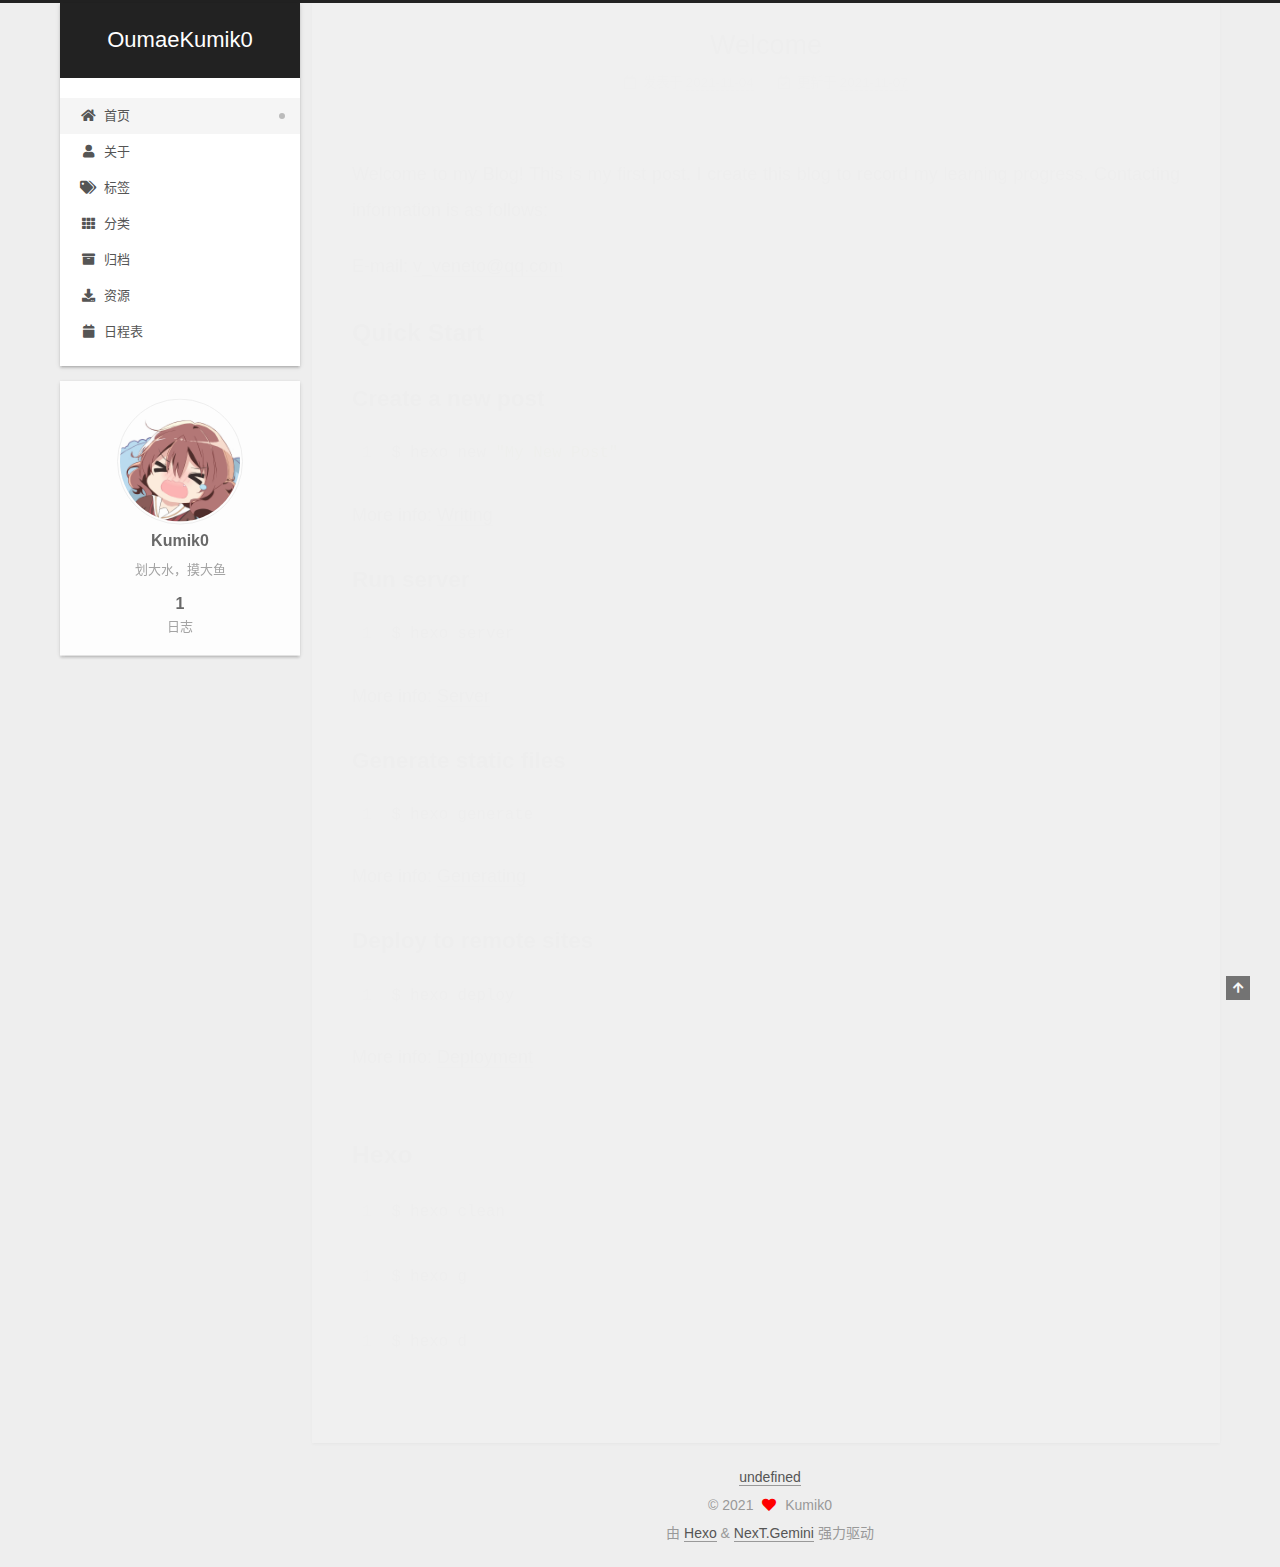
==== index.html @ 1b3a220c "Site updated: 2021-11-23 16:14:55" ====
<!DOCTYPE html>
<html lang="zh-CN">
<head>
  <meta charset="UTF-8">
<meta name="viewport" content="width=device-width, initial-scale=1, maximum-scale=2">
<meta name="theme-color" content="#222">
<meta name="generator" content="Hexo 5.4.0">
  <link rel="apple-touch-icon" sizes="180x180" href="/images/apple-touch-icon-next.png">
  <link rel="icon" type="image/png" sizes="32x32" href="/images/favicon-32x32-next.png">
  <link rel="icon" type="image/png" sizes="16x16" href="/images/favicon-16x16-next.png">
  <link rel="mask-icon" href="/images/logo.svg" color="#222">

<link rel="stylesheet" href="/css/main.css">


<link rel="stylesheet" href="/lib/font-awesome/css/all.min.css">

<script id="hexo-configurations">
    var NexT = window.NexT || {};
    var CONFIG = {"hostname":"example.com","root":"/","scheme":"Gemini","version":"7.8.0","exturl":false,"sidebar":{"position":"left","display":"post","padding":18,"offset":12,"onmobile":false},"copycode":{"enable":false,"show_result":false,"style":null},"back2top":{"enable":true,"sidebar":false,"scrollpercent":false},"bookmark":{"enable":false,"color":"#222","save":"auto"},"fancybox":false,"mediumzoom":false,"lazyload":false,"pangu":false,"comments":{"style":"tabs","active":null,"storage":true,"lazyload":false,"nav":null},"algolia":{"hits":{"per_page":10},"labels":{"input_placeholder":"Search for Posts","hits_empty":"We didn't find any results for the search: ${query}","hits_stats":"${hits} results found in ${time} ms"}},"localsearch":{"enable":false,"trigger":"auto","top_n_per_article":1,"unescape":false,"preload":false},"motion":{"enable":true,"async":false,"transition":{"post_block":"fadeIn","post_header":"slideDownIn","post_body":"slideDownIn","coll_header":"slideLeftIn","sidebar":"slideUpIn"}}};
  </script>

  <meta name="description" content="划大水，摸大鱼">
<meta property="og:type" content="website">
<meta property="og:title" content="OumaeKumik0">
<meta property="og:url" content="http://example.com/index.html">
<meta property="og:site_name" content="OumaeKumik0">
<meta property="og:description" content="划大水，摸大鱼">
<meta property="og:locale" content="zh_CN">
<meta property="article:author" content="Kumik0">
<meta name="twitter:card" content="summary">

<link rel="canonical" href="http://example.com/">


<script id="page-configurations">
  // https://hexo.io/docs/variables.html
  CONFIG.page = {
    sidebar: "",
    isHome : true,
    isPost : false,
    lang   : 'zh-CN'
  };
</script>

  <title>OumaeKumik0</title>
  






  <noscript>
  <style>
  .use-motion .brand,
  .use-motion .menu-item,
  .sidebar-inner,
  .use-motion .post-block,
  .use-motion .pagination,
  .use-motion .comments,
  .use-motion .post-header,
  .use-motion .post-body,
  .use-motion .collection-header { opacity: initial; }

  .use-motion .site-title,
  .use-motion .site-subtitle {
    opacity: initial;
    top: initial;
  }

  .use-motion .logo-line-before i { left: initial; }
  .use-motion .logo-line-after i { right: initial; }
  </style>
</noscript>

</head>

<body itemscope itemtype="http://schema.org/WebPage">
  <div class="container use-motion">
    <div class="headband"></div>

    <header class="header" itemscope itemtype="http://schema.org/WPHeader">
      <div class="header-inner"><div class="site-brand-container">
  <div class="site-nav-toggle">
    <div class="toggle" aria-label="切换导航栏">
      <span class="toggle-line toggle-line-first"></span>
      <span class="toggle-line toggle-line-middle"></span>
      <span class="toggle-line toggle-line-last"></span>
    </div>
  </div>

  <div class="site-meta">

    <a href="/" class="brand" rel="start">
      <span class="logo-line-before"><i></i></span>
      <h1 class="site-title">OumaeKumik0</h1>
      <span class="logo-line-after"><i></i></span>
    </a>
  </div>

  <div class="site-nav-right">
    <div class="toggle popup-trigger">
    </div>
  </div>
</div>




<nav class="site-nav">
  <ul id="menu" class="main-menu menu">
        <li class="menu-item menu-item-home">

    <a href="/" rel="section"><i class="fa fa-home fa-fw"></i>首页</a>

  </li>
        <li class="menu-item menu-item-about">

    <a href="/about/" rel="section"><i class="fa fa-user fa-fw"></i>关于</a>

  </li>
        <li class="menu-item menu-item-tags">

    <a href="/tags/" rel="section"><i class="fa fa-tags fa-fw"></i>标签</a>

  </li>
        <li class="menu-item menu-item-categories">

    <a href="/categories/" rel="section"><i class="fa fa-th fa-fw"></i>分类</a>

  </li>
        <li class="menu-item menu-item-archives">

    <a href="/archives/" rel="section"><i class="fa fa-archive fa-fw"></i>归档</a>

  </li>
        <li class="menu-item menu-item-resources">

    <a href="/resources/" rel="section"><i class="fa fa-download fa-fw"></i>资源</a>

  </li>
        <li class="menu-item menu-item-schedule">

    <a href="/schedule/" rel="section"><i class="fa fa-calendar fa-fw"></i>日程表</a>

  </li>
  </ul>
</nav>




</div>
    </header>

    
  <div class="back-to-top">
    <i class="fa fa-arrow-up"></i>
    <span>0%</span>
  </div>


    <main class="main">
      <div class="main-inner">
        <div class="content-wrap">
          

          <div class="content index posts-expand">
            
      
  
  
  <article itemscope itemtype="http://schema.org/Article" class="post-block" lang="zh-CN">
    <link itemprop="mainEntityOfPage" href="http://example.com/2021/11/04/hello-world/">

    <span hidden itemprop="author" itemscope itemtype="http://schema.org/Person">
      <meta itemprop="image" content="/images/blog_headicon.jpg">
      <meta itemprop="name" content="Kumik0">
      <meta itemprop="description" content="划大水，摸大鱼">
    </span>

    <span hidden itemprop="publisher" itemscope itemtype="http://schema.org/Organization">
      <meta itemprop="name" content="OumaeKumik0">
    </span>
      <header class="post-header">
        <h2 class="post-title" itemprop="name headline">
          
            <a href="/2021/11/04/hello-world/" class="post-title-link" itemprop="url">Welcome</a>
        </h2>

        <div class="post-meta">
            <span class="post-meta-item">
              <span class="post-meta-item-icon">
                <i class="far fa-calendar"></i>
              </span>
              <span class="post-meta-item-text">发表于</span>

              <time title="创建时间：2021-11-04 16:25:56" itemprop="dateCreated datePublished" datetime="2021-11-04T16:25:56+08:00">2021-11-04</time>
            </span>
              <span class="post-meta-item">
                <span class="post-meta-item-icon">
                  <i class="far fa-calendar-check"></i>
                </span>
                <span class="post-meta-item-text">更新于</span>
                <time title="修改时间：2021-11-07 11:32:53" itemprop="dateModified" datetime="2021-11-07T11:32:53+08:00">2021-11-07</time>
              </span>

          

        </div>
      </header>

    
    
    
    <div class="post-body" itemprop="articleBody">

      
          <p>Welcome to my Blog! This is my first post. I create this blog to record my learning progress. Contacting information is as follows:</p>
<p>E-mail: <a href="mailto:&#x76;&#95;&#x76;&#101;&#110;&#x65;&#x74;&#111;&#64;&#x71;&#113;&#x2e;&#x63;&#111;&#x6d;">&#x76;&#95;&#x76;&#101;&#110;&#x65;&#x74;&#111;&#64;&#x71;&#113;&#x2e;&#x63;&#111;&#x6d;</a></p>
<h2 id="Quick-Start"><a href="#Quick-Start" class="headerlink" title="Quick Start"></a>Quick Start</h2><h3 id="Create-a-new-post"><a href="#Create-a-new-post" class="headerlink" title="Create a new post"></a>Create a new post</h3><figure class="highlight bash"><table><tr><td class="gutter"><pre><span class="line">1</span><br></pre></td><td class="code"><pre><span class="line">$ hexo new <span class="string">&quot;My New Post&quot;</span></span><br></pre></td></tr></table></figure>

<p>More info: <a target="_blank" rel="noopener" href="https://hexo.io/docs/writing.html">Writing</a></p>
<h3 id="Run-server"><a href="#Run-server" class="headerlink" title="Run server"></a>Run server</h3><figure class="highlight bash"><table><tr><td class="gutter"><pre><span class="line">1</span><br></pre></td><td class="code"><pre><span class="line">$ hexo server</span><br></pre></td></tr></table></figure>

<p>More info: <a target="_blank" rel="noopener" href="https://hexo.io/docs/server.html">Server</a></p>
<h3 id="Generate-static-files"><a href="#Generate-static-files" class="headerlink" title="Generate static files"></a>Generate static files</h3><figure class="highlight bash"><table><tr><td class="gutter"><pre><span class="line">1</span><br></pre></td><td class="code"><pre><span class="line">$ hexo generate</span><br></pre></td></tr></table></figure>

<p>More info: <a target="_blank" rel="noopener" href="https://hexo.io/docs/generating.html">Generating</a></p>
<h3 id="Deploy-to-remote-sites"><a href="#Deploy-to-remote-sites" class="headerlink" title="Deploy to remote sites"></a>Deploy to remote sites</h3><figure class="highlight bash"><table><tr><td class="gutter"><pre><span class="line">1</span><br></pre></td><td class="code"><pre><span class="line">$ hexo deploy</span><br></pre></td></tr></table></figure>

<p>More info: <a target="_blank" rel="noopener" href="https://hexo.io/docs/one-command-deployment.html">Deployment</a></p>
<h2 id=""><a href="#" class="headerlink" title=""></a></h2><h2 id="Hexo"><a href="#Hexo" class="headerlink" title="Hexo"></a>Hexo</h2><figure class="highlight plaintext"><table><tr><td class="gutter"><pre><span class="line">1</span><br></pre></td><td class="code"><pre><span class="line">$ hexo clean</span><br></pre></td></tr></table></figure>

<figure class="highlight plaintext"><table><tr><td class="gutter"><pre><span class="line">1</span><br></pre></td><td class="code"><pre><span class="line">$ hexo g</span><br></pre></td></tr></table></figure>

<figure class="highlight plaintext"><table><tr><td class="gutter"><pre><span class="line">1</span><br></pre></td><td class="code"><pre><span class="line">$ hexo d</span><br></pre></td></tr></table></figure>

      
    </div>

    
    
    
      <footer class="post-footer">
        <div class="post-eof"></div>
      </footer>
  </article>
  
  
  


  



          </div>
          

<script>
  window.addEventListener('tabs:register', () => {
    let { activeClass } = CONFIG.comments;
    if (CONFIG.comments.storage) {
      activeClass = localStorage.getItem('comments_active') || activeClass;
    }
    if (activeClass) {
      let activeTab = document.querySelector(`a[href="#comment-${activeClass}"]`);
      if (activeTab) {
        activeTab.click();
      }
    }
  });
  if (CONFIG.comments.storage) {
    window.addEventListener('tabs:click', event => {
      if (!event.target.matches('.tabs-comment .tab-content .tab-pane')) return;
      let commentClass = event.target.classList[1];
      localStorage.setItem('comments_active', commentClass);
    });
  }
</script>

        </div>
          
  
  <div class="toggle sidebar-toggle">
    <span class="toggle-line toggle-line-first"></span>
    <span class="toggle-line toggle-line-middle"></span>
    <span class="toggle-line toggle-line-last"></span>
  </div>

  <aside class="sidebar">
    <div class="sidebar-inner">

      <ul class="sidebar-nav motion-element">
        <li class="sidebar-nav-toc">
          文章目录
        </li>
        <li class="sidebar-nav-overview">
          站点概览
        </li>
      </ul>

      <!--noindex-->
      <div class="post-toc-wrap sidebar-panel">
      </div>
      <!--/noindex-->

      <div class="site-overview-wrap sidebar-panel">
        <div class="site-author motion-element" itemprop="author" itemscope itemtype="http://schema.org/Person">
    <img class="site-author-image" itemprop="image" alt="Kumik0"
      src="/images/blog_headicon.jpg">
  <p class="site-author-name" itemprop="name">Kumik0</p>
  <div class="site-description" itemprop="description">划大水，摸大鱼</div>
</div>
<div class="site-state-wrap motion-element">
  <nav class="site-state">
      <div class="site-state-item site-state-posts">
          <a href="/archives/">
        
          <span class="site-state-item-count">1</span>
          <span class="site-state-item-name">日志</span>
        </a>
      </div>
  </nav>
</div>



      </div>

    </div>
  </aside>
  <div id="sidebar-dimmer"></div>


      </div>
    </main>

    <footer class="footer">
      <div class="footer-inner">
        

        
  <div class="beian"><a href="https://beian.miit.gov.cn/" rel="noopener" target="_blank">undefined </a>
  </div>

<div class="copyright">
  
  &copy; 
  <span itemprop="copyrightYear">2021</span>
  <span class="with-love">
    <i class="fa fa-heart"></i>
  </span>
  <span class="author" itemprop="copyrightHolder">Kumik0</span>
</div>
  <div class="powered-by">由 <a href="https://hexo.io/" class="theme-link" rel="noopener" target="_blank">Hexo</a> & <a href="https://theme-next.org/" class="theme-link" rel="noopener" target="_blank">NexT.Gemini</a> 强力驱动
  </div>



        








      </div>
    </footer>
  </div>

  
  <script src="/lib/anime.min.js"></script>
  <script src="/lib/velocity/velocity.min.js"></script>
  <script src="/lib/velocity/velocity.ui.min.js"></script>

<script src="/js/utils.js"></script>

<script src="/js/motion.js"></script>


<script src="/js/schemes/pisces.js"></script>


<script src="/js/next-boot.js"></script>




  















  

  

</body>
</html>
---- css/main.css ----
:root {
  --body-bg-color: #eee;
  --content-bg-color: #fff;
  --card-bg-color: #f5f5f5;
  --text-color: #555;
  --blockquote-color: #666;
  --link-color: #555;
  --link-hover-color: #222;
  --brand-color: #fff;
  --brand-hover-color: #fff;
  --table-row-odd-bg-color: #f9f9f9;
  --table-row-hover-bg-color: #f5f5f5;
  --menu-item-bg-color: #f5f5f5;
  --btn-default-bg: #fff;
  --btn-default-color: #555;
  --btn-default-border-color: #555;
  --btn-default-hover-bg: #222;
  --btn-default-hover-color: #fff;
  --btn-default-hover-border-color: #222;
}
html {
  line-height: 1.15; /* 1 */
  -webkit-text-size-adjust: 100%; /* 2 */
}
body {
  margin: 0;
}
main {
  display: block;
}
h1 {
  font-size: 2em;
  margin: 0.67em 0;
}
hr {
  box-sizing: content-box; /* 1 */
  height: 0; /* 1 */
  overflow: visible; /* 2 */
}
pre {
  font-family: monospace, monospace; /* 1 */
  font-size: 1em; /* 2 */
}
a {
  background: transparent;
}
abbr[title] {
  border-bottom: none; /* 1 */
  text-decoration: underline; /* 2 */
  text-decoration: underline dotted; /* 2 */
}
b,
strong {
  font-weight: bolder;
}
code,
kbd,
samp {
  font-family: monospace, monospace; /* 1 */
  font-size: 1em; /* 2 */
}
small {
  font-size: 80%;
}
sub,
sup {
  font-size: 75%;
  line-height: 0;
  position: relative;
  vertical-align: baseline;
}
sub {
  bottom: -0.25em;
}
sup {
  top: -0.5em;
}
img {
  border-style: none;
}
button,
input,
optgroup,
select,
textarea {
  font-family: inherit; /* 1 */
  font-size: 100%; /* 1 */
  line-height: 1.15; /* 1 */
  margin: 0; /* 2 */
}
button,
input {
/* 1 */
  overflow: visible;
}
button,
select {
/* 1 */
  text-transform: none;
}
button,
[type='button'],
[type='reset'],
[type='submit'] {
  -webkit-appearance: button;
}
button::-moz-focus-inner,
[type='button']::-moz-focus-inner,
[type='reset']::-moz-focus-inner,
[type='submit']::-moz-focus-inner {
  border-style: none;
  padding: 0;
}
button:-moz-focusring,
[type='button']:-moz-focusring,
[type='reset']:-moz-focusring,
[type='submit']:-moz-focusring {
  outline: 1px dotted ButtonText;
}
fieldset {
  padding: 0.35em 0.75em 0.625em;
}
legend {
  box-sizing: border-box; /* 1 */
  color: inherit; /* 2 */
  display: table; /* 1 */
  max-width: 100%; /* 1 */
  padding: 0; /* 3 */
  white-space: normal; /* 1 */
}
progress {
  vertical-align: baseline;
}
textarea {
  overflow: auto;
}
[type='checkbox'],
[type='radio'] {
  box-sizing: border-box; /* 1 */
  padding: 0; /* 2 */
}
[type='number']::-webkit-inner-spin-button,
[type='number']::-webkit-outer-spin-button {
  height: auto;
}
[type='search'] {
  outline-offset: -2px; /* 2 */
  -webkit-appearance: textfield; /* 1 */
}
[type='search']::-webkit-search-decoration {
  -webkit-appearance: none;
}
::-webkit-file-upload-button {
  font: inherit; /* 2 */
  -webkit-appearance: button; /* 1 */
}
details {
  display: block;
}
summary {
  display: list-item;
}
template {
  display: none;
}
[hidden] {
  display: none;
}
::selection {
  background: #262a30;
  color: #eee;
}
html,
body {
  height: 100%;
}
body {
  background: var(--body-bg-color);
  color: var(--text-color);
  font-family: 'Lato', "PingFang SC", "Microsoft YaHei", sans-serif;
  font-size: 1em;
  line-height: 2;
}
@media (max-width: 991px) {
  body {
    padding-left: 0 !important;
    padding-right: 0 !important;
  }
}
h1,
h2,
h3,
h4,
h5,
h6 {
  font-family: 'Lato', "PingFang SC", "Microsoft YaHei", sans-serif;
  font-weight: bold;
  line-height: 1.5;
  margin: 20px 0 15px;
}
h1 {
  font-size: 1.5em;
}
h2 {
  font-size: 1.375em;
}
h3 {
  font-size: 1.25em;
}
h4 {
  font-size: 1.125em;
}
h5 {
  font-size: 1em;
}
h6 {
  font-size: 0.875em;
}
p {
  margin: 0 0 20px 0;
}
a,
span.exturl {
  border-bottom: 1px solid #999;
  color: var(--link-color);
  outline: 0;
  text-decoration: none;
  overflow-wrap: break-word;
  word-wrap: break-word;
  cursor: pointer;
}
a:hover,
span.exturl:hover {
  border-bottom-color: var(--link-hover-color);
  color: var(--link-hover-color);
}
iframe,
img,
video {
  display: block;
  margin-left: auto;
  margin-right: auto;
  max-width: 100%;
}
hr {
  background-image: repeating-linear-gradient(-45deg, #ddd, #ddd 4px, transparent 4px, transparent 8px);
  border: 0;
  height: 3px;
  margin: 40px 0;
}
blockquote {
  border-left: 4px solid #ddd;
  color: var(--blockquote-color);
  margin: 0;
  padding: 0 15px;
}
blockquote cite::before {
  content: '-';
  padding: 0 5px;
}
dt {
  font-weight: bold;
}
dd {
  margin: 0;
  padding: 0;
}
kbd {
  background-color: #f5f5f5;
  background-image: linear-gradient(#eee, #fff, #eee);
  border: 1px solid #ccc;
  border-radius: 0.2em;
  box-shadow: 0.1em 0.1em 0.2em rgba(0,0,0,0.1);
  color: #555;
  font-family: inherit;
  padding: 0.1em 0.3em;
  white-space: nowrap;
}
.table-container {
  overflow: auto;
}
table {
  border-collapse: collapse;
  border-spacing: 0;
  font-size: 0.875em;
  margin: 0 0 20px 0;
  width: 100%;
}
tbody tr:nth-of-type(odd) {
  background: var(--table-row-odd-bg-color);
}
tbody tr:hover {
  background: var(--table-row-hover-bg-color);
}
caption,
th,
td {
  font-weight: normal;
  padding: 8px;
  vertical-align: middle;
}
th,
td {
  border: 1px solid #ddd;
  border-bottom: 3px solid #ddd;
}
th {
  font-weight: 700;
  padding-bottom: 10px;
}
td {
  border-bottom-width: 1px;
}
.btn {
  background: var(--btn-default-bg);
  border: 2px solid var(--btn-default-border-color);
  border-radius: 2px;
  color: var(--btn-default-color);
  display: inline-block;
  font-size: 0.875em;
  line-height: 2;
  padding: 0 20px;
  text-decoration: none;
  transition-property: background-color;
  transition-delay: 0s;
  transition-duration: 0.2s;
  transition-timing-function: ease-in-out;
}
.btn:hover {
  background: var(--btn-default-hover-bg);
  border-color: var(--btn-default-hover-border-color);
  color: var(--btn-default-hover-color);
}
.btn + .btn {
  margin: 0 0 8px 8px;
}
.btn .fa-fw {
  text-align: left;
  width: 1.285714285714286em;
}
.toggle {
  line-height: 0;
}
.toggle .toggle-line {
  background: #fff;
  display: inline-block;
  height: 2px;
  left: 0;
  position: relative;
  top: 0;
  transition: all 0.4s;
  vertical-align: top;
  width: 100%;
}
.toggle .toggle-line:not(:first-child) {
  margin-top: 3px;
}
.toggle.toggle-arrow .toggle-line-first {
  left: 50%;
  top: 2px;
  transform: rotate(45deg);
  width: 50%;
}
.toggle.toggle-arrow .toggle-line-middle {
  left: 2px;
  width: 90%;
}
.toggle.toggle-arrow .toggle-line-last {
  left: 50%;
  top: -2px;
  transform: rotate(-45deg);
  width: 50%;
}
.toggle.toggle-close .toggle-line-first {
  transform: rotate(-45deg);
  top: 5px;
}
.toggle.toggle-close .toggle-line-middle {
  opacity: 0;
}
.toggle.toggle-close .toggle-line-last {
  transform: rotate(45deg);
  top: -5px;
}
.highlight,
pre {
  background: #f7f7f7;
  color: #4d4d4c;
  line-height: 1.6;
  margin: 0 auto 20px;
}
pre,
code {
  font-family: consolas, Menlo, monospace, "PingFang SC", "Microsoft YaHei";
}
code {
  background: #eee;
  border-radius: 3px;
  color: #555;
  padding: 2px 4px;
  overflow-wrap: break-word;
  word-wrap: break-word;
}
.highlight *::selection {
  background: #d6d6d6;
}
.highlight pre {
  border: 0;
  margin: 0;
  padding: 10px 0;
}
.highlight table {
  border: 0;
  margin: 0;
  width: auto;
}
.highlight td {
  border: 0;
  padding: 0;
}
.highlight figcaption {
  background: #eff2f3;
  color: #4d4d4c;
  display: flex;
  font-size: 0.875em;
  justify-content: space-between;
  line-height: 1.2;
  padding: 0.5em;
}
.highlight figcaption a {
  color: #4d4d4c;
}
.highlight figcaption a:hover {
  border-bottom-color: #4d4d4c;
}
.highlight .gutter {
  -moz-user-select: none;
  -ms-user-select: none;
  -webkit-user-select: none;
  user-select: none;
}
.highlight .gutter pre {
  background: #eff2f3;
  color: #869194;
  padding-left: 10px;
  padding-right: 10px;
  text-align: right;
}
.highlight .code pre {
  background: #f7f7f7;
  padding-left: 10px;
  width: 100%;
}
.gist table {
  width: auto;
}
.gist table td {
  border: 0;
}
pre {
  overflow: auto;
  padding: 10px;
}
pre code {
  background: none;
  color: #4d4d4c;
  font-size: 0.875em;
  padding: 0;
  text-shadow: none;
}
pre .deletion {
  background: #fdd;
}
pre .addition {
  background: #dfd;
}
pre .meta {
  color: #eab700;
  -moz-user-select: none;
  -ms-user-select: none;
  -webkit-user-select: none;
  user-select: none;
}
pre .comment {
  color: #8e908c;
}
pre .variable,
pre .attribute,
pre .tag,
pre .name,
pre .regexp,
pre .ruby .constant,
pre .xml .tag .title,
pre .xml .pi,
pre .xml .doctype,
pre .html .doctype,
pre .css .id,
pre .css .class,
pre .css .pseudo {
  color: #c82829;
}
pre .number,
pre .preprocessor,
pre .built_in,
pre .builtin-name,
pre .literal,
pre .params,
pre .constant,
pre .command {
  color: #f5871f;
}
pre .ruby .class .title,
pre .css .rules .attribute,
pre .string,
pre .symbol,
pre .value,
pre .inheritance,
pre .header,
pre .ruby .symbol,
pre .xml .cdata,
pre .special,
pre .formula {
  color: #718c00;
}
pre .title,
pre .css .hexcolor {
  color: #3e999f;
}
pre .function,
pre .python .decorator,
pre .python .title,
pre .ruby .function .title,
pre .ruby .title .keyword,
pre .perl .sub,
pre .javascript .title,
pre .coffeescript .title {
  color: #4271ae;
}
pre .keyword,
pre .javascript .function {
  color: #8959a8;
}
.blockquote-center {
  border-left: none;
  margin: 40px 0;
  padding: 0;
  position: relative;
  text-align: center;
}
.blockquote-center .fa {
  display: block;
  opacity: 0.6;
  position: absolute;
  width: 100%;
}
.blockquote-center .fa-quote-left {
  border-top: 1px solid #ccc;
  text-align: left;
  top: -20px;
}
.blockquote-center .fa-quote-right {
  border-bottom: 1px solid #ccc;
  text-align: right;
  bottom: -20px;
}
.blockquote-center p,
.blockquote-center div {
  text-align: center;
}
.post-body .group-picture img {
  margin: 0 auto;
  padding: 0 3px;
}
.group-picture-row {
  margin-bottom: 6px;
  overflow: hidden;
}
.group-picture-column {
  float: left;
  margin-bottom: 10px;
}
.post-body .label {
  color: #555;
  display: inline;
  padding: 0 2px;
}
.post-body .label.default {
  background: #f0f0f0;
}
.post-body .label.primary {
  background: #efe6f7;
}
.post-body .label.info {
  background: #e5f2f8;
}
.post-body .label.success {
  background: #e7f4e9;
}
.post-body .label.warning {
  background: #fcf6e1;
}
.post-body .label.danger {
  background: #fae8eb;
}
.post-body .tabs {
  margin-bottom: 20px;
}
.post-body .tabs,
.tabs-comment {
  display: block;
  padding-top: 10px;
  position: relative;
}
.post-body .tabs ul.nav-tabs,
.tabs-comment ul.nav-tabs {
  display: flex;
  flex-wrap: wrap;
  margin: 0;
  margin-bottom: -1px;
  padding: 0;
}
@media (max-width: 413px) {
  .post-body .tabs ul.nav-tabs,
  .tabs-comment ul.nav-tabs {
    display: block;
    margin-bottom: 5px;
  }
}
.post-body .tabs ul.nav-tabs li.tab,
.tabs-comment ul.nav-tabs li.tab {
  border-bottom: 1px solid #ddd;
  border-left: 1px solid transparent;
  border-right: 1px solid transparent;
  border-top: 3px solid transparent;
  flex-grow: 1;
  list-style-type: none;
  border-radius: 0 0 0 0;
}
@media (max-width: 413px) {
  .post-body .tabs ul.nav-tabs li.tab,
  .tabs-comment ul.nav-tabs li.tab {
    border-bottom: 1px solid transparent;
    border-left: 3px solid transparent;
    border-right: 1px solid transparent;
    border-top: 1px solid transparent;
  }
}
@media (max-width: 413px) {
  .post-body .tabs ul.nav-tabs li.tab,
  .tabs-comment ul.nav-tabs li.tab {
    border-radius: 0;
  }
}
.post-body .tabs ul.nav-tabs li.tab a,
.tabs-comment ul.nav-tabs li.tab a {
  border-bottom: initial;
  display: block;
  line-height: 1.8;
  outline: 0;
  padding: 0.25em 0.75em;
  text-align: center;
  transition-delay: 0s;
  transition-duration: 0.2s;
  transition-timing-function: ease-out;
}
.post-body .tabs ul.nav-tabs li.tab a i,
.tabs-comment ul.nav-tabs li.tab a i {
  width: 1.285714285714286em;
}
.post-body .tabs ul.nav-tabs li.tab.active,
.tabs-comment ul.nav-tabs li.tab.active {
  border-bottom: 1px solid transparent;
  border-left: 1px solid #ddd;
  border-right: 1px solid #ddd;
  border-top: 3px solid #fc6423;
}
@media (max-width: 413px) {
  .post-body .tabs ul.nav-tabs li.tab.active,
  .tabs-comment ul.nav-tabs li.tab.active {
    border-bottom: 1px solid #ddd;
    border-left: 3px solid #fc6423;
    border-right: 1px solid #ddd;
    border-top: 1px solid #ddd;
  }
}
.post-body .tabs ul.nav-tabs li.tab.active a,
.tabs-comment ul.nav-tabs li.tab.active a {
  color: var(--link-color);
  cursor: default;
}
.post-body .tabs .tab-content .tab-pane,
.tabs-comment .tab-content .tab-pane {
  border: 1px solid #ddd;
  border-top: 0;
  padding: 20px 20px 0 20px;
  border-radius: 0;
}
.post-body .tabs .tab-content .tab-pane:not(.active),
.tabs-comment .tab-content .tab-pane:not(.active) {
  display: none;
}
.post-body .tabs .tab-content .tab-pane.active,
.tabs-comment .tab-content .tab-pane.active {
  display: block;
}
.post-body .tabs .tab-content .tab-pane.active:nth-of-type(1),
.tabs-comment .tab-content .tab-pane.active:nth-of-type(1) {
  border-radius: 0 0 0 0;
}
@media (max-width: 413px) {
  .post-body .tabs .tab-content .tab-pane.active:nth-of-type(1),
  .tabs-comment .tab-content .tab-pane.active:nth-of-type(1) {
    border-radius: 0;
  }
}
.post-body .note {
  border-radius: 3px;
  margin-bottom: 20px;
  padding: 1em;
  position: relative;
  border: 1px solid #eee;
  border-left-width: 5px;
}
.post-body .note h2,
.post-body .note h3,
.post-body .note h4,
.post-body .note h5,
.post-body .note h6 {
  margin-top: 0;
  border-bottom: initial;
  margin-bottom: 0;
  padding-top: 0;
}
.post-body .note p:first-child,
.post-body .note ul:first-child,
.post-body .note ol:first-child,
.post-body .note table:first-child,
.post-body .note pre:first-child,
.post-body .note blockquote:first-child,
.post-body .note img:first-child {
  margin-top: 0;
}
.post-body .note p:last-child,
.post-body .note ul:last-child,
.post-body .note ol:last-child,
.post-body .note table:last-child,
.post-body .note pre:last-child,
.post-body .note blockquote:last-child,
.post-body .note img:last-child {
  margin-bottom: 0;
}
.post-body .note.default {
  border-left-color: #777;
}
.post-body .note.default h2,
.post-body .note.default h3,
.post-body .note.default h4,
.post-body .note.default h5,
.post-body .note.default h6 {
  color: #777;
}
.post-body .note.primary {
  border-left-color: #6f42c1;
}
.post-body .note.primary h2,
.post-body .note.primary h3,
.post-body .note.primary h4,
.post-body .note.primary h5,
.post-body .note.primary h6 {
  color: #6f42c1;
}
.post-body .note.info {
  border-left-color: #428bca;
}
.post-body .note.info h2,
.post-body .note.info h3,
.post-body .note.info h4,
.post-body .note.info h5,
.post-body .note.info h6 {
  color: #428bca;
}
.post-body .note.success {
  border-left-color: #5cb85c;
}
.post-body .note.success h2,
.post-body .note.success h3,
.post-body .note.success h4,
.post-body .note.success h5,
.post-body .note.success h6 {
  color: #5cb85c;
}
.post-body .note.warning {
  border-left-color: #f0ad4e;
}
.post-body .note.warning h2,
.post-body .note.warning h3,
.post-body .note.warning h4,
.post-body .note.warning h5,
.post-body .note.warning h6 {
  color: #f0ad4e;
}
.post-body .note.danger {
  border-left-color: #d9534f;
}
.post-body .note.danger h2,
.post-body .note.danger h3,
.post-body .note.danger h4,
.post-body .note.danger h5,
.post-body .note.danger h6 {
  color: #d9534f;
}
.pagination .prev,
.pagination .next,
.pagination .page-number,
.pagination .space {
  display: inline-block;
  margin: 0 10px;
  padding: 0 11px;
  position: relative;
  top: -1px;
}
@media (max-width: 767px) {
  .pagination .prev,
  .pagination .next,
  .pagination .page-number,
  .pagination .space {
    margin: 0 5px;
  }
}
.pagination {
  border-top: 1px solid #eee;
  margin: 120px 0 0;
  text-align: center;
}
.pagination .prev,
.pagination .next,
.pagination .page-number {
  border-bottom: 0;
  border-top: 1px solid #eee;
  transition-property: border-color;
  transition-delay: 0s;
  transition-duration: 0.2s;
  transition-timing-function: ease-in-out;
}
.pagination .prev:hover,
.pagination .next:hover,
.pagination .page-number:hover {
  border-top-color: #222;
}
.pagination .space {
  margin: 0;
  padding: 0;
}
.pagination .prev {
  margin-left: 0;
}
.pagination .next {
  margin-right: 0;
}
.pagination .page-number.current {
  background: #ccc;
  border-top-color: #ccc;
  color: #fff;
}
@media (max-width: 767px) {
  .pagination {
    border-top: none;
  }
  .pagination .prev,
  .pagination .next,
  .pagination .page-number {
    border-bottom: 1px solid #eee;
    border-top: 0;
    margin-bottom: 10px;
    padding: 0 10px;
  }
  .pagination .prev:hover,
  .pagination .next:hover,
  .pagination .page-number:hover {
    border-bottom-color: #222;
  }
}
.comments {
  margin-top: 60px;
  overflow: hidden;
}
.comment-button-group {
  display: flex;
  flex-wrap: wrap-reverse;
  justify-content: center;
  margin: 1em 0;
}
.comment-button-group .comment-button {
  margin: 0.1em 0.2em;
}
.comment-button-group .comment-button.active {
  background: var(--btn-default-hover-bg);
  border-color: var(--btn-default-hover-border-color);
  color: var(--btn-default-hover-color);
}
.comment-position {
  display: none;
}
.comment-position.active {
  display: block;
}
.tabs-comment {
  background: var(--content-bg-color);
  margin-top: 4em;
  padding-top: 0;
}
.tabs-comment .comments {
  border: 0;
  box-shadow: none;
  margin-top: 0;
  padding-top: 0;
}
.container {
  min-height: 100%;
  position: relative;
}
.main-inner {
  margin: 0 auto;
  width: calc(100% - 20px);
}
@media (min-width: 1200px) {
  .main-inner {
    width: 1160px;
  }
}
@media (min-width: 1600px) {
  .main-inner {
    width: 73%;
  }
}
@media (max-width: 767px) {
  .content-wrap {
    padding: 0 20px;
  }
}
.header {
  background: transparent;
}
.header-inner {
  margin: 0 auto;
  width: calc(100% - 20px);
}
@media (min-width: 1200px) {
  .header-inner {
    width: 1160px;
  }
}
@media (min-width: 1600px) {
  .header-inner {
    width: 73%;
  }
}
.site-brand-container {
  display: flex;
  flex-shrink: 0;
  padding: 0 10px;
}
.headband {
  background: #222;
  height: 3px;
}
.site-meta {
  flex-grow: 1;
  text-align: center;
}
@media (max-width: 767px) {
  .site-meta {
    text-align: center;
  }
}
.brand {
  border-bottom: none;
  color: var(--brand-color);
  display: inline-block;
  line-height: 1.375em;
  padding: 0 40px;
  position: relative;
}
.brand:hover {
  color: var(--brand-hover-color);
}
.site-title {
  font-family: 'Lato', "PingFang SC", "Microsoft YaHei", sans-serif;
  font-size: 1.375em;
  font-weight: normal;
  margin: 0;
}
.site-subtitle {
  color: #ddd;
  font-size: 0.8125em;
  margin: 10px 0;
}
.use-motion .brand {
  opacity: 0;
}
.use-motion .site-title,
.use-motion .site-subtitle,
.use-motion .custom-logo-image {
  opacity: 0;
  position: relative;
  top: -10px;
}
.site-nav-toggle,
.site-nav-right {
  display: none;
}
@media (max-width: 767px) {
  .site-nav-toggle,
  .site-nav-right {
    display: flex;
    flex-direction: column;
    justify-content: center;
  }
}
.site-nav-toggle .toggle,
.site-nav-right .toggle {
  color: var(--text-color);
  padding: 10px;
  width: 22px;
}
.site-nav-toggle .toggle .toggle-line,
.site-nav-right .toggle .toggle-line {
  background: var(--text-color);
  border-radius: 1px;
}
.site-nav {
  display: block;
}
@media (max-width: 767px) {
  .site-nav {
    clear: both;
    display: none;
  }
}
.site-nav.site-nav-on {
  display: block;
}
.menu {
  margin-top: 20px;
  padding-left: 0;
  text-align: center;
}
.menu-item {
  display: inline-block;
  list-style: none;
  margin: 0 10px;
}
@media (max-width: 767px) {
  .menu-item {
    display: block;
    margin-top: 10px;
  }
  .menu-item.menu-item-search {
    display: none;
  }
}
.menu-item a,
.menu-item span.exturl {
  border-bottom: 0;
  display: block;
  font-size: 0.8125em;
  transition-property: border-color;
  transition-delay: 0s;
  transition-duration: 0.2s;
  transition-timing-function: ease-in-out;
}
@media (hover: none) {
  .menu-item a:hover,
  .menu-item span.exturl:hover {
    border-bottom-color: transparent !important;
  }
}
.menu-item .fa,
.menu-item .fab,
.menu-item .far,
.menu-item .fas {
  margin-right: 8px;
}
.menu-item .badge {
  display: inline-block;
  font-weight: bold;
  line-height: 1;
  margin-left: 0.35em;
  margin-top: 0.35em;
  text-align: center;
  white-space: nowrap;
}
@media (max-width: 767px) {
  .menu-item .badge {
    float: right;
    margin-left: 0;
  }
}
.menu-item-active a,
.menu .menu-item a:hover,
.menu .menu-item span.exturl:hover {
  background: var(--menu-item-bg-color);
}
.use-motion .menu-item {
  opacity: 0;
}
.sidebar {
  background: #222;
  bottom: 0;
  box-shadow: inset 0 2px 6px #000;
  position: fixed;
  top: 0;
}
@media (max-width: 991px) {
  .sidebar {
    display: none;
  }
}
.sidebar-inner {
  color: #999;
  padding: 18px 10px;
  text-align: center;
}
.cc-license {
  margin-top: 10px;
  text-align: center;
}
.cc-license .cc-opacity {
  border-bottom: none;
  opacity: 0.7;
}
.cc-license .cc-opacity:hover {
  opacity: 0.9;
}
.cc-license img {
  display: inline-block;
}
.site-author-image {
  border: 1px solid #eee;
  display: block;
  margin: 0 auto;
  max-width: 120px;
  padding: 2px;
  border-radius: 50%;
}
.site-author-image {
  transition: transform 1s ease-out;
}
.site-author-image:hover {
  transform: rotateZ(360deg);
}
.site-author-name {
  color: var(--text-color);
  font-weight: 600;
  margin: 0;
  text-align: center;
}
.site-description {
  color: #999;
  font-size: 0.8125em;
  margin-top: 0;
  text-align: center;
}
.links-of-author {
  margin-top: 15px;
}
.links-of-author a,
.links-of-author span.exturl {
  border-bottom-color: #555;
  display: inline-block;
  font-size: 0.8125em;
  margin-bottom: 10px;
  margin-right: 10px;
  vertical-align: middle;
}
.links-of-author a::before,
.links-of-author span.exturl::before {
  background: #a45cff;
  border-radius: 50%;
  content: ' ';
  display: inline-block;
  height: 4px;
  margin-right: 3px;
  vertical-align: middle;
  width: 4px;
}
.sidebar-button {
  margin-top: 15px;
}
.sidebar-button a {
  border: 1px solid #fc6423;
  border-radius: 4px;
  color: #fc6423;
  display: inline-block;
  padding: 0 15px;
}
.sidebar-button a .fa,
.sidebar-button a .fab,
.sidebar-button a .far,
.sidebar-button a .fas {
  margin-right: 5px;
}
.sidebar-button a:hover {
  background: #fc6423;
  border: 1px solid #fc6423;
  color: #fff;
}
.sidebar-button a:hover .fa,
.sidebar-button a:hover .fab,
.sidebar-button a:hover .far,
.sidebar-button a:hover .fas {
  color: #fff;
}
.links-of-blogroll {
  font-size: 0.8125em;
  margin-top: 10px;
}
.links-of-blogroll-title {
  font-size: 0.875em;
  font-weight: 600;
  margin-top: 0;
}
.links-of-blogroll-list {
  list-style: none;
  margin: 0;
  padding: 0;
}
#sidebar-dimmer {
  display: none;
}
@media (max-width: 767px) {
  #sidebar-dimmer {
    background: #000;
    display: block;
    height: 100%;
    left: 100%;
    opacity: 0;
    position: fixed;
    top: 0;
    width: 100%;
    z-index: 1100;
  }
  .sidebar-active + #sidebar-dimmer {
    opacity: 0.7;
    transform: translateX(-100%);
    transition: opacity 0.5s;
  }
}
.sidebar-nav {
  margin: 0;
  padding-bottom: 20px;
  padding-left: 0;
}
.sidebar-nav li {
  border-bottom: 1px solid transparent;
  color: var(--text-color);
  cursor: pointer;
  display: inline-block;
  font-size: 0.875em;
}
.sidebar-nav li.sidebar-nav-overview {
  margin-left: 10px;
}
.sidebar-nav li:hover {
  color: #fc6423;
}
.sidebar-nav .sidebar-nav-active {
  border-bottom-color: #fc6423;
  color: #fc6423;
}
.sidebar-nav .sidebar-nav-active:hover {
  color: #fc6423;
}
.sidebar-panel {
  display: none;
  overflow-x: hidden;
  overflow-y: auto;
}
.sidebar-panel-active {
  display: block;
}
.sidebar-toggle {
  background: #222;
  bottom: 45px;
  cursor: pointer;
  height: 14px;
  left: 30px;
  padding: 5px;
  position: fixed;
  width: 14px;
  z-index: 1300;
}
@media (max-width: 991px) {
  .sidebar-toggle {
    left: 20px;
    opacity: 0.8;
    display: none;
  }
}
.sidebar-toggle:hover .toggle-line {
  background: #fc6423;
}
.post-toc {
  font-size: 0.875em;
}
.post-toc ol {
  list-style: none;
  margin: 0;
  padding: 0 2px 5px 10px;
  text-align: left;
}
.post-toc ol > ol {
  padding-left: 0;
}
.post-toc ol a {
  transition-property: all;
  transition-delay: 0s;
  transition-duration: 0.2s;
  transition-timing-function: ease-in-out;
}
.post-toc .nav-item {
  line-height: 1.8;
  overflow: hidden;
  text-overflow: ellipsis;
  white-space: nowrap;
}
.post-toc .nav .nav-child {
  display: none;
}
.post-toc .nav .active > .nav-child {
  display: block;
}
.post-toc .nav .active-current > .nav-child {
  display: block;
}
.post-toc .nav .active-current > .nav-child > .nav-item {
  display: block;
}
.post-toc .nav .active > a {
  border-bottom-color: #fc6423;
  color: #fc6423;
}
.post-toc .nav .active-current > a {
  color: #fc6423;
}
.post-toc .nav .active-current > a:hover {
  color: #fc6423;
}
.site-state {
  display: flex;
  justify-content: center;
  line-height: 1.4;
  margin-top: 10px;
  overflow: hidden;
  text-align: center;
  white-space: nowrap;
}
.site-state-item {
  padding: 0 15px;
}
.site-state-item:not(:first-child) {
  border-left: 1px solid #eee;
}
.site-state-item a {
  border-bottom: none;
}
.site-state-item-count {
  display: block;
  font-size: 1em;
  font-weight: 600;
  text-align: center;
}
.site-state-item-name {
  color: #999;
  font-size: 0.8125em;
}
.footer {
  color: #999;
  font-size: 0.875em;
  padding: 20px 0;
}
.footer.footer-fixed {
  bottom: 0;
  left: 0;
  position: absolute;
  right: 0;
}
.footer-inner {
  box-sizing: border-box;
  margin: 0 auto;
  text-align: center;
  width: calc(100% - 20px);
}
@media (min-width: 1200px) {
  .footer-inner {
    width: 1160px;
  }
}
@media (min-width: 1600px) {
  .footer-inner {
    width: 73%;
  }
}
.languages {
  display: inline-block;
  font-size: 1.125em;
  position: relative;
}
.languages .lang-select-label span {
  margin: 0 0.5em;
}
.languages .lang-select {
  height: 100%;
  left: 0;
  opacity: 0;
  position: absolute;
  top: 0;
  width: 100%;
}
.with-love {
  color: #ff0000;
  display: inline-block;
  margin: 0 5px;
}
.powered-by,
.theme-info {
  display: inline-block;
}
@-moz-keyframes iconAnimate {
  0%, 100% {
    transform: scale(1);
  }
  10%, 30% {
    transform: scale(0.9);
  }
  20%, 40%, 60%, 80% {
    transform: scale(1.1);
  }
  50%, 70% {
    transform: scale(1.1);
  }
}
@-webkit-keyframes iconAnimate {
  0%, 100% {
    transform: scale(1);
  }
  10%, 30% {
    transform: scale(0.9);
  }
  20%, 40%, 60%, 80% {
    transform: scale(1.1);
  }
  50%, 70% {
    transform: scale(1.1);
  }
}
@-o-keyframes iconAnimate {
  0%, 100% {
    transform: scale(1);
  }
  10%, 30% {
    transform: scale(0.9);
  }
  20%, 40%, 60%, 80% {
    transform: scale(1.1);
  }
  50%, 70% {
    transform: scale(1.1);
  }
}
@keyframes iconAnimate {
  0%, 100% {
    transform: scale(1);
  }
  10%, 30% {
    transform: scale(0.9);
  }
  20%, 40%, 60%, 80% {
    transform: scale(1.1);
  }
  50%, 70% {
    transform: scale(1.1);
  }
}
.back-to-top {
  font-size: 12px;
  text-align: center;
  transition-delay: 0s;
  transition-duration: 0.2s;
  transition-timing-function: ease-in-out;
}
.back-to-top {
  background: #222;
  bottom: -100px;
  box-sizing: border-box;
  color: #fff;
  cursor: pointer;
  left: 30px;
  opacity: 0.6;
  padding: 0 6px;
  position: fixed;
  transition-property: bottom;
  z-index: 1300;
  width: 24px;
}
.back-to-top span {
  display: none;
}
.back-to-top:hover {
  color: #fc6423;
}
.back-to-top.back-to-top-on {
  bottom: 30px;
}
@media (max-width: 991px) {
  .back-to-top {
    left: 20px;
    opacity: 0.8;
  }
}
.post-body {
  font-family: 'Lato', "PingFang SC", "Microsoft YaHei", sans-serif;
  overflow-wrap: break-word;
  word-wrap: break-word;
}
@media (min-width: 1200px) {
  .post-body {
    font-size: 1.125em;
  }
}
.post-body .exturl .fa {
  font-size: 0.875em;
  margin-left: 4px;
}
.post-body .image-caption,
.post-body .figure .caption {
  color: #999;
  font-size: 0.875em;
  font-weight: bold;
  line-height: 1;
  margin: -20px auto 15px;
  text-align: center;
}
.post-sticky-flag {
  display: inline-block;
  transform: rotate(30deg);
}
.post-button {
  margin-top: 40px;
  text-align: center;
}
.use-motion .post-block,
.use-motion .pagination,
.use-motion .comments {
  opacity: 0;
}
.use-motion .post-header {
  opacity: 0;
}
.use-motion .post-body {
  opacity: 0;
}
.use-motion .collection-header {
  opacity: 0;
}
.posts-collapse {
  margin-left: 35px;
  position: relative;
}
@media (max-width: 767px) {
  .posts-collapse {
    margin-left: 0px;
    margin-right: 0px;
  }
}
.posts-collapse .collection-title {
  font-size: 1.125em;
  position: relative;
}
.posts-collapse .collection-title::before {
  background: #999;
  border: 1px solid #fff;
  border-radius: 50%;
  content: ' ';
  height: 10px;
  left: 0;
  margin-left: -6px;
  margin-top: -4px;
  position: absolute;
  top: 50%;
  width: 10px;
}
.posts-collapse .collection-year {
  font-size: 1.5em;
  font-weight: bold;
  margin: 60px 0;
  position: relative;
}
.posts-collapse .collection-year::before {
  background: #bbb;
  border-radius: 50%;
  content: ' ';
  height: 8px;
  left: 0;
  margin-left: -4px;
  margin-top: -4px;
  position: absolute;
  top: 50%;
  width: 8px;
}
.posts-collapse .collection-header {
  display: block;
  margin: 0 0 0 20px;
}
.posts-collapse .collection-header small {
  color: #bbb;
  margin-left: 5px;
}
.posts-collapse .post-header {
  border-bottom: 1px dashed #ccc;
  margin: 30px 0;
  padding-left: 15px;
  position: relative;
  transition-property: border;
  transition-delay: 0s;
  transition-duration: 0.2s;
  transition-timing-function: ease-in-out;
}
.posts-collapse .post-header::before {
  background: #bbb;
  border: 1px solid #fff;
  border-radius: 50%;
  content: ' ';
  height: 6px;
  left: 0;
  margin-left: -4px;
  position: absolute;
  top: 0.75em;
  transition-property: background;
  width: 6px;
  transition-delay: 0s;
  transition-duration: 0.2s;
  transition-timing-function: ease-in-out;
}
.posts-collapse .post-header:hover {
  border-bottom-color: #666;
}
.posts-collapse .post-header:hover::before {
  background: #222;
}
.posts-collapse .post-meta {
  display: inline;
  font-size: 0.75em;
  margin-right: 10px;
}
.posts-collapse .post-title {
  display: inline;
}
.posts-collapse .post-title a,
.posts-collapse .post-title span.exturl {
  border-bottom: none;
  color: var(--link-color);
}
.posts-collapse .post-title .fa-external-link-alt {
  font-size: 0.875em;
  margin-left: 5px;
}
.posts-collapse::before {
  background: #f5f5f5;
  content: ' ';
  height: 100%;
  left: 0;
  margin-left: -2px;
  position: absolute;
  top: 1.25em;
  width: 4px;
}
.post-eof {
  background: #ccc;
  height: 1px;
  margin: 80px auto 60px;
  text-align: center;
  width: 8%;
}
.post-block:last-of-type .post-eof {
  display: none;
}
.content {
  padding-top: 40px;
}
@media (min-width: 992px) {
  .post-body {
    text-align: justify;
  }
}
@media (max-width: 991px) {
  .post-body {
    text-align: justify;
  }
}
.post-body h1,
.post-body h2,
.post-body h3,
.post-body h4,
.post-body h5,
.post-body h6 {
  padding-top: 10px;
}
.post-body h1 .header-anchor,
.post-body h2 .header-anchor,
.post-body h3 .header-anchor,
.post-body h4 .header-anchor,
.post-body h5 .header-anchor,
.post-body h6 .header-anchor {
  border-bottom-style: none;
  color: #ccc;
  float: right;
  margin-left: 10px;
  visibility: hidden;
}
.post-body h1 .header-anchor:hover,
.post-body h2 .header-anchor:hover,
.post-body h3 .header-anchor:hover,
.post-body h4 .header-anchor:hover,
.post-body h5 .header-anchor:hover,
.post-body h6 .header-anchor:hover {
  color: inherit;
}
.post-body h1:hover .header-anchor,
.post-body h2:hover .header-anchor,
.post-body h3:hover .header-anchor,
.post-body h4:hover .header-anchor,
.post-body h5:hover .header-anchor,
.post-body h6:hover .header-anchor {
  visibility: visible;
}
.post-body iframe,
.post-body img,
.post-body video {
  margin-bottom: 20px;
}
.post-body .video-container {
  height: 0;
  margin-bottom: 20px;
  overflow: hidden;
  padding-top: 75%;
  position: relative;
  width: 100%;
}
.post-body .video-container iframe,
.post-body .video-container object,
.post-body .video-container embed {
  height: 100%;
  left: 0;
  margin: 0;
  position: absolute;
  top: 0;
  width: 100%;
}
.post-gallery {
  align-items: center;
  display: grid;
  grid-gap: 10px;
  grid-template-columns: 1fr 1fr 1fr;
  margin-bottom: 20px;
}
@media (max-width: 767px) {
  .post-gallery {
    grid-template-columns: 1fr 1fr;
  }
}
.post-gallery a {
  border: 0;
}
.post-gallery img {
  margin: 0;
}
.posts-expand .post-header {
  font-size: 1.125em;
}
.posts-expand .post-title {
  font-size: 1.5em;
  font-weight: normal;
  margin: initial;
  text-align: center;
  overflow-wrap: break-word;
  word-wrap: break-word;
}
.posts-expand .post-title-link {
  border-bottom: none;
  color: var(--link-color);
  display: inline-block;
  position: relative;
  vertical-align: top;
}
.posts-expand .post-title-link::before {
  background: var(--link-color);
  bottom: 0;
  content: '';
  height: 2px;
  left: 0;
  position: absolute;
  transform: scaleX(0);
  visibility: hidden;
  width: 100%;
  transition-delay: 0s;
  transition-duration: 0.2s;
  transition-timing-function: ease-in-out;
}
.posts-expand .post-title-link:hover::before {
  transform: scaleX(1);
  visibility: visible;
}
.posts-expand .post-title-link .fa-external-link-alt {
  font-size: 0.875em;
  margin-left: 5px;
}
.posts-expand .post-meta {
  color: #999;
  font-family: 'Lato', "PingFang SC", "Microsoft YaHei", sans-serif;
  font-size: 0.75em;
  margin: 3px 0 60px 0;
  text-align: center;
}
.posts-expand .post-meta .post-description {
  font-size: 0.875em;
  margin-top: 2px;
}
.posts-expand .post-meta time {
  border-bottom: 1px dashed #999;
  cursor: pointer;
}
.post-meta .post-meta-item + .post-meta-item::before {
  content: '|';
  margin: 0 0.5em;
}
.post-meta-divider {
  margin: 0 0.5em;
}
.post-meta-item-icon {
  margin-right: 3px;
}
@media (max-width: 991px) {
  .post-meta-item-icon {
    display: inline-block;
  }
}
@media (max-width: 991px) {
  .post-meta-item-text {
    display: none;
  }
}
.post-nav {
  border-top: 1px solid #eee;
  display: flex;
  justify-content: space-between;
  margin-top: 15px;
  padding: 10px 5px 0;
}
.post-nav-item {
  flex: 1;
}
.post-nav-item a {
  border-bottom: none;
  display: block;
  font-size: 0.875em;
  line-height: 1.6;
  position: relative;
}
.post-nav-item a:active {
  top: 2px;
}
.post-nav-item .fa {
  font-size: 0.75em;
}
.post-nav-item:first-child {
  margin-right: 15px;
}
.post-nav-item:first-child .fa {
  margin-right: 5px;
}
.post-nav-item:last-child {
  margin-left: 15px;
  text-align: right;
}
.post-nav-item:last-child .fa {
  margin-left: 5px;
}
.rtl.post-body p,
.rtl.post-body a,
.rtl.post-body h1,
.rtl.post-body h2,
.rtl.post-body h3,
.rtl.post-body h4,
.rtl.post-body h5,
.rtl.post-body h6,
.rtl.post-body li,
.rtl.post-body ul,
.rtl.post-body ol {
  direction: rtl;
  font-family: UKIJ Ekran;
}
.rtl.post-title {
  font-family: UKIJ Ekran;
}
.post-tags {
  margin-top: 40px;
  text-align: center;
}
.post-tags a {
  display: inline-block;
  font-size: 0.8125em;
}
.post-tags a:not(:last-child) {
  margin-right: 10px;
}
.post-widgets {
  border-top: 1px solid #eee;
  margin-top: 15px;
  text-align: center;
}
.wp_rating {
  height: 20px;
  line-height: 20px;
  margin-top: 10px;
  padding-top: 6px;
  text-align: center;
}
.social-like {
  display: flex;
  font-size: 0.875em;
  justify-content: center;
  text-align: center;
}
.reward-container {
  margin: 20px auto;
  padding: 10px 0;
  text-align: center;
  width: 90%;
}
.reward-container button {
  background: transparent;
  border: 1px solid #fc6423;
  border-radius: 0;
  color: #fc6423;
  cursor: pointer;
  line-height: 2;
  outline: 0;
  padding: 0 15px;
  vertical-align: text-top;
}
.reward-container button:hover {
  background: #fc6423;
  border: 1px solid transparent;
  color: #fa9366;
}
#qr {
  padding-top: 20px;
}
#qr a {
  border: 0;
}
#qr img {
  display: inline-block;
  margin: 0.8em 2em 0 2em;
  max-width: 100%;
  width: 180px;
}
#qr p {
  text-align: center;
}
.category-all-page .category-all-title {
  text-align: center;
}
.category-all-page .category-all {
  margin-top: 20px;
}
.category-all-page .category-list {
  list-style: none;
  margin: 0;
  padding: 0;
}
.category-all-page .category-list-item {
  margin: 5px 10px;
}
.category-all-page .category-list-count {
  color: #bbb;
}
.category-all-page .category-list-count::before {
  content: ' (';
  display: inline;
}
.category-all-page .category-list-count::after {
  content: ') ';
  display: inline;
}
.category-all-page .category-list-child {
  padding-left: 10px;
}
.event-list {
  padding: 0;
}
.event-list hr {
  background: #222;
  margin: 20px 0 45px 0;
}
.event-list hr::after {
  background: #222;
  color: #fff;
  content: 'NOW';
  display: inline-block;
  font-weight: bold;
  padding: 0 5px;
  text-align: right;
}
.event-list .event {
  background: #222;
  margin: 20px 0;
  min-height: 40px;
  padding: 15px 0 15px 10px;
}
.event-list .event .event-summary {
  color: #fff;
  margin: 0;
  padding-bottom: 3px;
}
.event-list .event .event-summary::before {
  animation: dot-flash 1s alternate infinite ease-in-out;
  color: #fff;
  content: '\f111';
  display: inline-block;
  font-size: 10px;
  margin-right: 25px;
  vertical-align: middle;
  font-family: 'Font Awesome 5 Free';
  font-weight: 900;
}
.event-list .event .event-relative-time {
  color: #bbb;
  display: inline-block;
  font-size: 12px;
  font-weight: normal;
  padding-left: 12px;
}
.event-list .event .event-details {
  color: #fff;
  display: block;
  line-height: 18px;
  margin-left: 56px;
  padding-bottom: 6px;
  padding-top: 3px;
  text-indent: -24px;
}
.event-list .event .event-details::before {
  color: #fff;
  display: inline-block;
  margin-right: 9px;
  text-align: center;
  text-indent: 0;
  width: 14px;
  font-family: 'Font Awesome 5 Free';
  font-weight: 900;
}
.event-list .event .event-details.event-location::before {
  content: '\f041';
}
.event-list .event .event-details.event-duration::before {
  content: '\f017';
}
.event-list .event-past {
  background: #f5f5f5;
}
.event-list .event-past .event-summary,
.event-list .event-past .event-details {
  color: #bbb;
  opacity: 0.9;
}
.event-list .event-past .event-summary::before,
.event-list .event-past .event-details::before {
  animation: none;
  color: #bbb;
}
@-moz-keyframes dot-flash {
  from {
    opacity: 1;
    transform: scale(1);
  }
  to {
    opacity: 0;
    transform: scale(0.8);
  }
}
@-webkit-keyframes dot-flash {
  from {
    opacity: 1;
    transform: scale(1);
  }
  to {
    opacity: 0;
    transform: scale(0.8);
  }
}
@-o-keyframes dot-flash {
  from {
    opacity: 1;
    transform: scale(1);
  }
  to {
    opacity: 0;
    transform: scale(0.8);
  }
}
@keyframes dot-flash {
  from {
    opacity: 1;
    transform: scale(1);
  }
  to {
    opacity: 0;
    transform: scale(0.8);
  }
}
ul.breadcrumb {
  font-size: 0.75em;
  list-style: none;
  margin: 1em 0;
  padding: 0 2em;
  text-align: center;
}
ul.breadcrumb li {
  display: inline;
}
ul.breadcrumb li + li::before {
  content: '/\00a0';
  font-weight: normal;
  padding: 0.5em;
}
ul.breadcrumb li + li:last-child {
  font-weight: bold;
}
.tag-cloud {
  text-align: center;
}
.tag-cloud a {
  display: inline-block;
  margin: 10px;
}
.tag-cloud a:hover {
  color: var(--link-hover-color) !important;
}
.header {
  margin: 0 auto;
  position: relative;
  width: calc(100% - 20px);
}
@media (min-width: 1200px) {
  .header {
    width: 1160px;
  }
}
@media (min-width: 1600px) {
  .header {
    width: 73%;
  }
}
@media (max-width: 991px) {
  .header {
    width: auto;
  }
}
.header-inner {
  background: var(--content-bg-color);
  border-radius: initial;
  box-shadow: 0 2px 2px 0 rgba(0,0,0,0.12), 0 3px 1px -2px rgba(0,0,0,0.06), 0 1px 5px 0 rgba(0,0,0,0.12);
  overflow: hidden;
  padding: 0;
  position: absolute;
  top: 0;
  width: 240px;
}
@media (min-width: 1200px) {
  .header-inner {
    width: 240px;
  }
}
@media (max-width: 991px) {
  .header-inner {
    border-radius: initial;
    position: relative;
    width: auto;
  }
}
.main-inner {
  align-items: flex-start;
  display: flex;
  justify-content: space-between;
  flex-direction: row-reverse;
}
@media (max-width: 991px) {
  .main-inner {
    width: auto;
  }
}
.content-wrap {
  background: var(--content-bg-color);
  border-radius: initial;
  box-shadow: 0 2px 2px 0 rgba(0,0,0,0.12), 0 3px 1px -2px rgba(0,0,0,0.06), 0 1px 5px 0 rgba(0,0,0,0.12);
  box-sizing: border-box;
  padding: 40px;
  width: calc(100% - 252px);
}
@media (max-width: 991px) {
  .content-wrap {
    border-radius: initial;
    padding: 20px;
    width: 100%;
  }
}
.footer-inner {
  padding-left: 260px;
}
.back-to-top {
  left: auto;
  right: 30px;
}
@media (max-width: 991px) {
  .back-to-top {
    right: 20px;
  }
}
@media (max-width: 991px) {
  .footer-inner {
    padding-left: 0;
    padding-right: 0;
    width: auto;
  }
}
.site-brand-container {
  background: #222;
}
@media (max-width: 991px) {
  .site-brand-container {
    box-shadow: 0 0 16px rgba(0,0,0,0.5);
  }
}
.site-meta {
  padding: 20px 0;
}
.brand {
  padding: 0;
}
.site-subtitle {
  margin: 10px 10px 0;
}
.custom-logo-image {
  margin-top: 20px;
}
@media (max-width: 991px) {
  .custom-logo-image {
    display: none;
  }
}
@media (min-width: 768px) and (max-width: 991px) {
  .site-nav-toggle,
  .site-nav-right {
    display: flex;
    flex-direction: column;
    justify-content: center;
  }
}
.site-nav-toggle .toggle,
.site-nav-right .toggle {
  color: #fff;
}
.site-nav-toggle .toggle .toggle-line,
.site-nav-right .toggle .toggle-line {
  background: #fff;
}
@media (min-width: 768px) and (max-width: 991px) {
  .site-nav {
    display: none;
  }
}
.menu .menu-item {
  display: block;
  margin: 0;
}
.menu .menu-item a,
.menu .menu-item span.exturl {
  padding: 5px 20px;
  position: relative;
  text-align: left;
  transition-property: background-color;
}
@media (max-width: 991px) {
  .menu .menu-item.menu-item-search {
    display: none;
  }
}
.menu .menu-item .badge {
  background: #ccc;
  border-radius: 10px;
  color: #fff;
  float: right;
  padding: 2px 5px;
  text-shadow: 1px 1px 0 rgba(0,0,0,0.1);
  vertical-align: middle;
}
.main-menu .menu-item-active a::after {
  background: #bbb;
  border-radius: 50%;
  content: ' ';
  height: 6px;
  margin-top: -3px;
  position: absolute;
  right: 15px;
  top: 50%;
  width: 6px;
}
.sub-menu {
  background: var(--content-bg-color);
  border-bottom: 1px solid #ddd;
  margin: 0;
  padding: 6px 0;
}
.sub-menu .menu-item {
  display: inline-block;
}
.sub-menu .menu-item a,
.sub-menu .menu-item span.exturl {
  background: transparent;
  margin: 5px 10px;
  padding: initial;
}
.sub-menu .menu-item a:hover,
.sub-menu .menu-item span.exturl:hover {
  background: transparent;
  color: #fc6423;
}
.sub-menu .menu-item-active a {
  border-bottom-color: #fc6423;
  color: #fc6423;
}
.sub-menu .menu-item-active a:hover {
  border-bottom-color: #fc6423;
}
.sidebar {
  background: var(--body-bg-color);
  box-shadow: none;
  margin-top: 100%;
  position: static;
  width: 240px;
}
@media (max-width: 991px) {
  .sidebar {
    display: none;
  }
}
.sidebar-toggle {
  display: none;
}
.sidebar-inner {
  background: var(--content-bg-color);
  border-radius: initial;
  box-shadow: 0 2px 2px 0 rgba(0,0,0,0.12), 0 3px 1px -2px rgba(0,0,0,0.06), 0 1px 5px 0 rgba(0,0,0,0.12), 0 -1px 0.5px 0 rgba(0,0,0,0.09);
  box-sizing: border-box;
  color: var(--text-color);
  width: 240px;
  opacity: 0;
}
.sidebar-inner.affix {
  position: fixed;
  top: 12px;
}
.sidebar-inner.affix-bottom {
  position: absolute;
}
.site-state-item {
  padding: 0 10px;
}
.sidebar-button {
  border-bottom: 1px dotted #ccc;
  border-top: 1px dotted #ccc;
  margin-top: 10px;
  text-align: center;
}
.sidebar-button a {
  border: 0;
  color: #fc6423;
  display: block;
}
.sidebar-button a:hover {
  background: none;
  border: 0;
  color: #e34603;
}
.sidebar-button a:hover .fa,
.sidebar-button a:hover .fab,
.sidebar-button a:hover .far,
.sidebar-button a:hover .fas {
  color: #e34603;
}
.links-of-author {
  display: flex;
  flex-wrap: wrap;
  margin-top: 10px;
  justify-content: center;
}
.links-of-author-item {
  margin: 5px 0 0;
  width: 50%;
}
.links-of-author-item a,
.links-of-author-item span.exturl {
  box-sizing: border-box;
  display: inline-block;
  margin-bottom: 0;
  margin-right: 0;
  max-width: 216px;
  overflow: hidden;
  padding: 0 5px;
  text-overflow: ellipsis;
  white-space: nowrap;
}
.links-of-author-item a,
.links-of-author-item span.exturl {
  border-bottom: none;
  display: block;
  text-decoration: none;
}
.links-of-author-item a::before,
.links-of-author-item span.exturl::before {
  display: none;
}
.links-of-author-item a:hover,
.links-of-author-item span.exturl:hover {
  background: var(--body-bg-color);
  border-radius: 4px;
}
.links-of-author-item .fa,
.links-of-author-item .fab,
.links-of-author-item .far,
.links-of-author-item .fas {
  margin-right: 2px;
}
.links-of-blogroll-item {
  padding: 0;
}
.content-wrap {
  background: initial;
  box-shadow: initial;
  padding: initial;
}
.post-block {
  background: var(--content-bg-color);
  border-radius: initial;
  box-shadow: 0 2px 2px 0 rgba(0,0,0,0.12), 0 3px 1px -2px rgba(0,0,0,0.06), 0 1px 5px 0 rgba(0,0,0,0.12);
  padding: 40px;
}
.post-block + .post-block {
  border-radius: initial;
  box-shadow: 0 2px 2px 0 rgba(0,0,0,0.12), 0 3px 1px -2px rgba(0,0,0,0.06), 0 1px 5px 0 rgba(0,0,0,0.12), 0 -1px 0.5px 0 rgba(0,0,0,0.09);
  margin-top: 12px;
}
.comments {
  background: var(--content-bg-color);
  border-radius: initial;
  box-shadow: 0 2px 2px 0 rgba(0,0,0,0.12), 0 3px 1px -2px rgba(0,0,0,0.06), 0 1px 5px 0 rgba(0,0,0,0.12), 0 -1px 0.5px 0 rgba(0,0,0,0.09);
  margin-top: 12px;
  padding: 40px;
}
.tabs-comment {
  margin-top: 1em;
}
.content {
  padding-top: initial;
}
.post-eof {
  display: none;
}
.pagination {
  background: var(--content-bg-color);
  border-radius: initial;
  border-top: initial;
  box-shadow: 0 2px 2px 0 rgba(0,0,0,0.12), 0 3px 1px -2px rgba(0,0,0,0.06), 0 1px 5px 0 rgba(0,0,0,0.12), 0 -1px 0.5px 0 rgba(0,0,0,0.09);
  margin: 12px 0 0;
  padding: 10px 0 10px;
}
.pagination .prev,
.pagination .next,
.pagination .page-number {
  margin-bottom: initial;
  top: initial;
}
.main {
  padding-bottom: initial;
}
.footer {
  bottom: auto;
}
.sub-menu {
  border-bottom: initial;
  box-shadow: 0 2px 2px 0 rgba(0,0,0,0.12), 0 3px 1px -2px rgba(0,0,0,0.06), 0 1px 5px 0 rgba(0,0,0,0.12);
}
.sub-menu + .content .post-block {
  box-shadow: 0 2px 2px 0 rgba(0,0,0,0.12), 0 3px 1px -2px rgba(0,0,0,0.06), 0 1px 5px 0 rgba(0,0,0,0.12), 0 -1px 0.5px 0 rgba(0,0,0,0.09);
  margin-top: 12px;
}
@media (min-width: 768px) and (max-width: 991px) {
  .sub-menu + .content .post-block {
    margin-top: 10px;
  }
}
@media (max-width: 767px) {
  .sub-menu + .content .post-block {
    margin-top: 8px;
  }
}
.post-body h1,
.post-body h2 {
  border-bottom: 1px solid #eee;
}
.post-body h3 {
  border-bottom: 1px dotted #eee;
}
@media (min-width: 768px) and (max-width: 991px) {
  .content-wrap {
    padding: 10px;
  }
  .posts-expand .post-button {
    margin-top: 20px;
  }
  .post-block {
    border-radius: initial;
    box-shadow: 0 2px 2px 0 rgba(0,0,0,0.12), 0 3px 1px -2px rgba(0,0,0,0.06), 0 1px 5px 0 rgba(0,0,0,0.12), 0 -1px 0.5px 0 rgba(0,0,0,0.09);
    padding: 20px;
  }
  .post-block + .post-block {
    margin-top: 10px;
  }
  .comments {
    margin-top: 10px;
    padding: 10px 20px;
  }
  .pagination {
    margin: 10px 0 0;
  }
}
@media (max-width: 767px) {
  .content-wrap {
    padding: 8px;
  }
  .posts-expand .post-button {
    margin: 12px 0;
  }
  .post-block {
    border-radius: initial;
    box-shadow: 0 2px 2px 0 rgba(0,0,0,0.12), 0 3px 1px -2px rgba(0,0,0,0.06), 0 1px 5px 0 rgba(0,0,0,0.12), 0 -1px 0.5px 0 rgba(0,0,0,0.09);
    min-height: auto;
    padding: 12px;
  }
  .post-block + .post-block {
    margin-top: 8px;
  }
  .comments {
    margin-top: 8px;
    padding: 10px 12px;
  }
  .pagination {
    margin: 8px 0 0;
  }
}
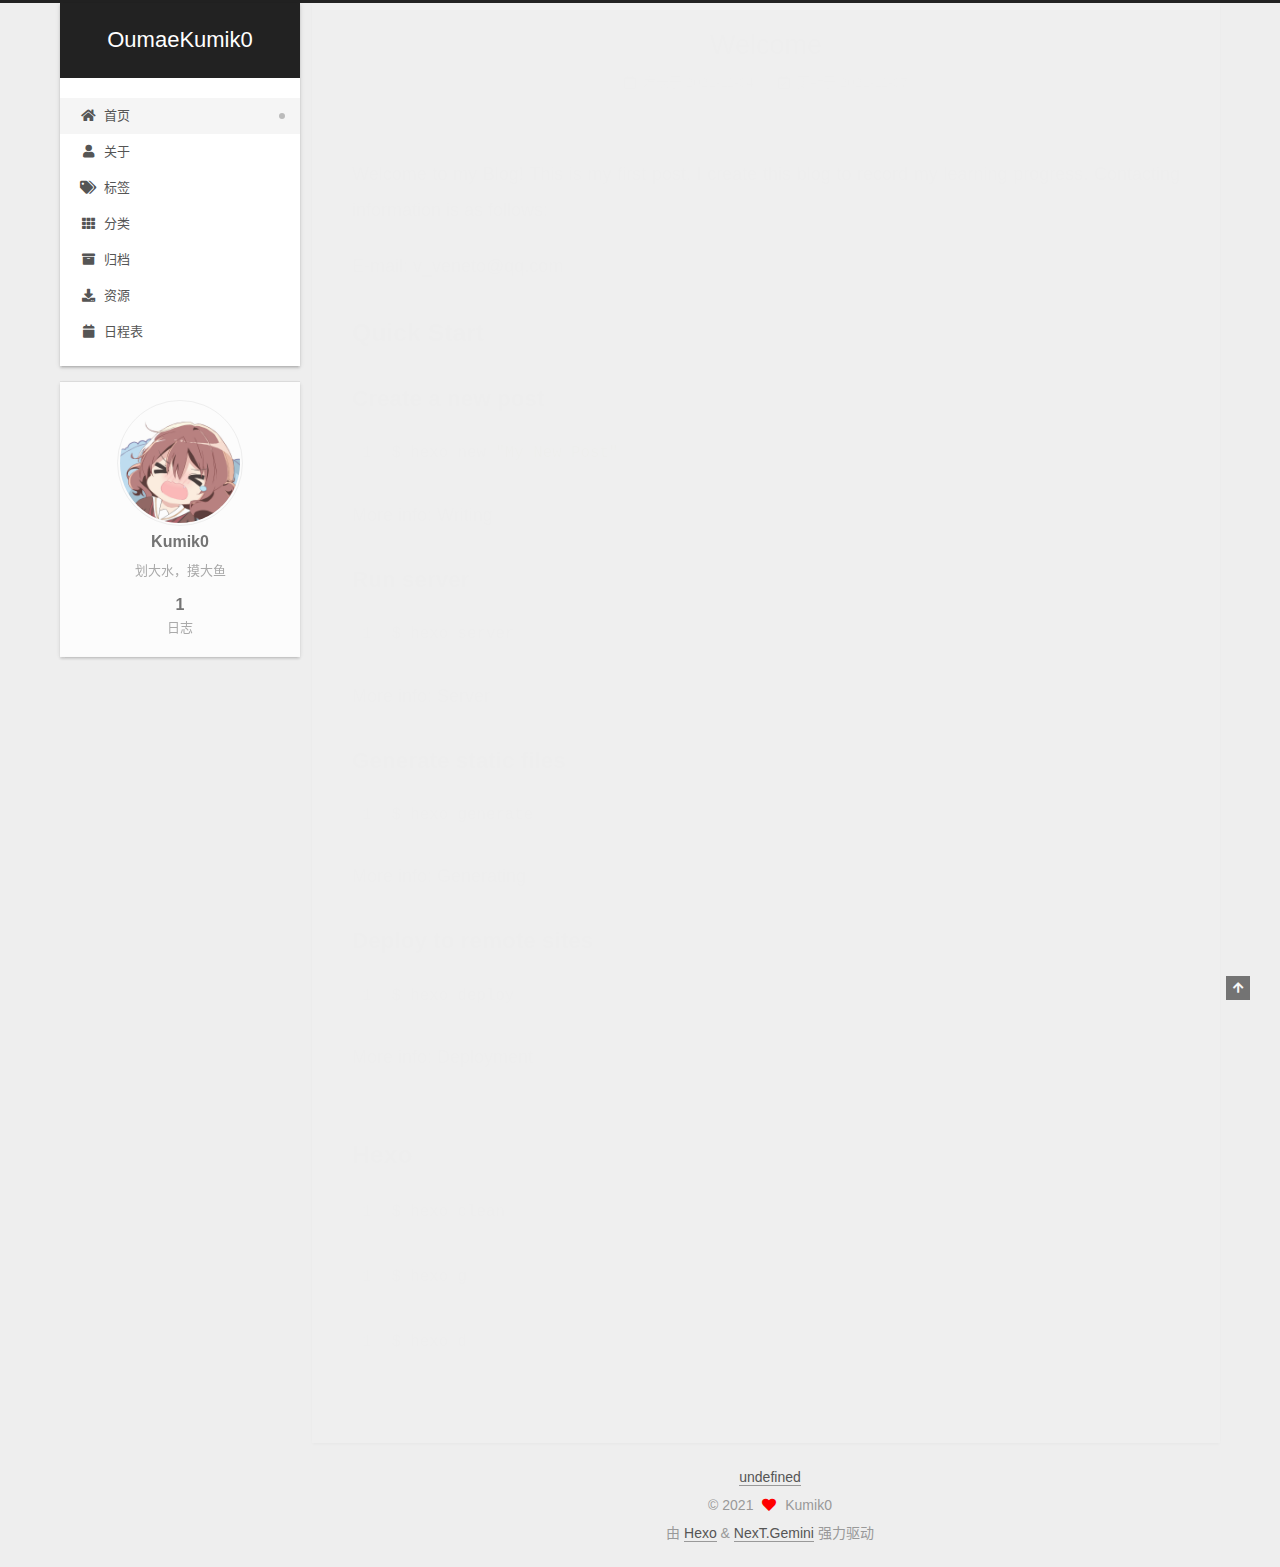
==== commit 83c3ecae: "Site updated: 2021-11-23 16:17:42" ====
--- a/index.html
+++ b/index.html
@@ -218,7 +218,7 @@
 
       
           <p>Welcome to my Blog! This is my first post. I create this blog to record my learning progress. Contacting information is as follows:</p>
-<p>E-mail: <a href="mailto:&#x76;&#95;&#x76;&#101;&#110;&#x65;&#x74;&#111;&#64;&#x71;&#113;&#x2e;&#x63;&#111;&#x6d;">&#x76;&#95;&#x76;&#101;&#110;&#x65;&#x74;&#111;&#64;&#x71;&#113;&#x2e;&#x63;&#111;&#x6d;</a></p>
+<p>E-mail: <a href="mailto:&#118;&#95;&#118;&#101;&#110;&#x65;&#x74;&#111;&#x40;&#x71;&#113;&#x2e;&#99;&#x6f;&#x6d;">&#118;&#95;&#118;&#101;&#110;&#x65;&#x74;&#111;&#x40;&#x71;&#113;&#x2e;&#99;&#x6f;&#x6d;</a></p>
 <h2 id="Quick-Start"><a href="#Quick-Start" class="headerlink" title="Quick Start"></a>Quick Start</h2><h3 id="Create-a-new-post"><a href="#Create-a-new-post" class="headerlink" title="Create a new post"></a>Create a new post</h3><figure class="highlight bash"><table><tr><td class="gutter"><pre><span class="line">1</span><br></pre></td><td class="code"><pre><span class="line">$ hexo new <span class="string">&quot;My New Post&quot;</span></span><br></pre></td></tr></table></figure>
 
 <p>More info: <a target="_blank" rel="noopener" href="https://hexo.io/docs/writing.html">Writing</a></p>
--- a/css/main.css
+++ b/css/main.css
@@ -1175,7 +1175,7 @@
 }
 .links-of-author a::before,
 .links-of-author span.exturl::before {
-  background: #a45cff;
+  background: #ff90f9;
   border-radius: 50%;
   content: ' ';
   display: inline-block;
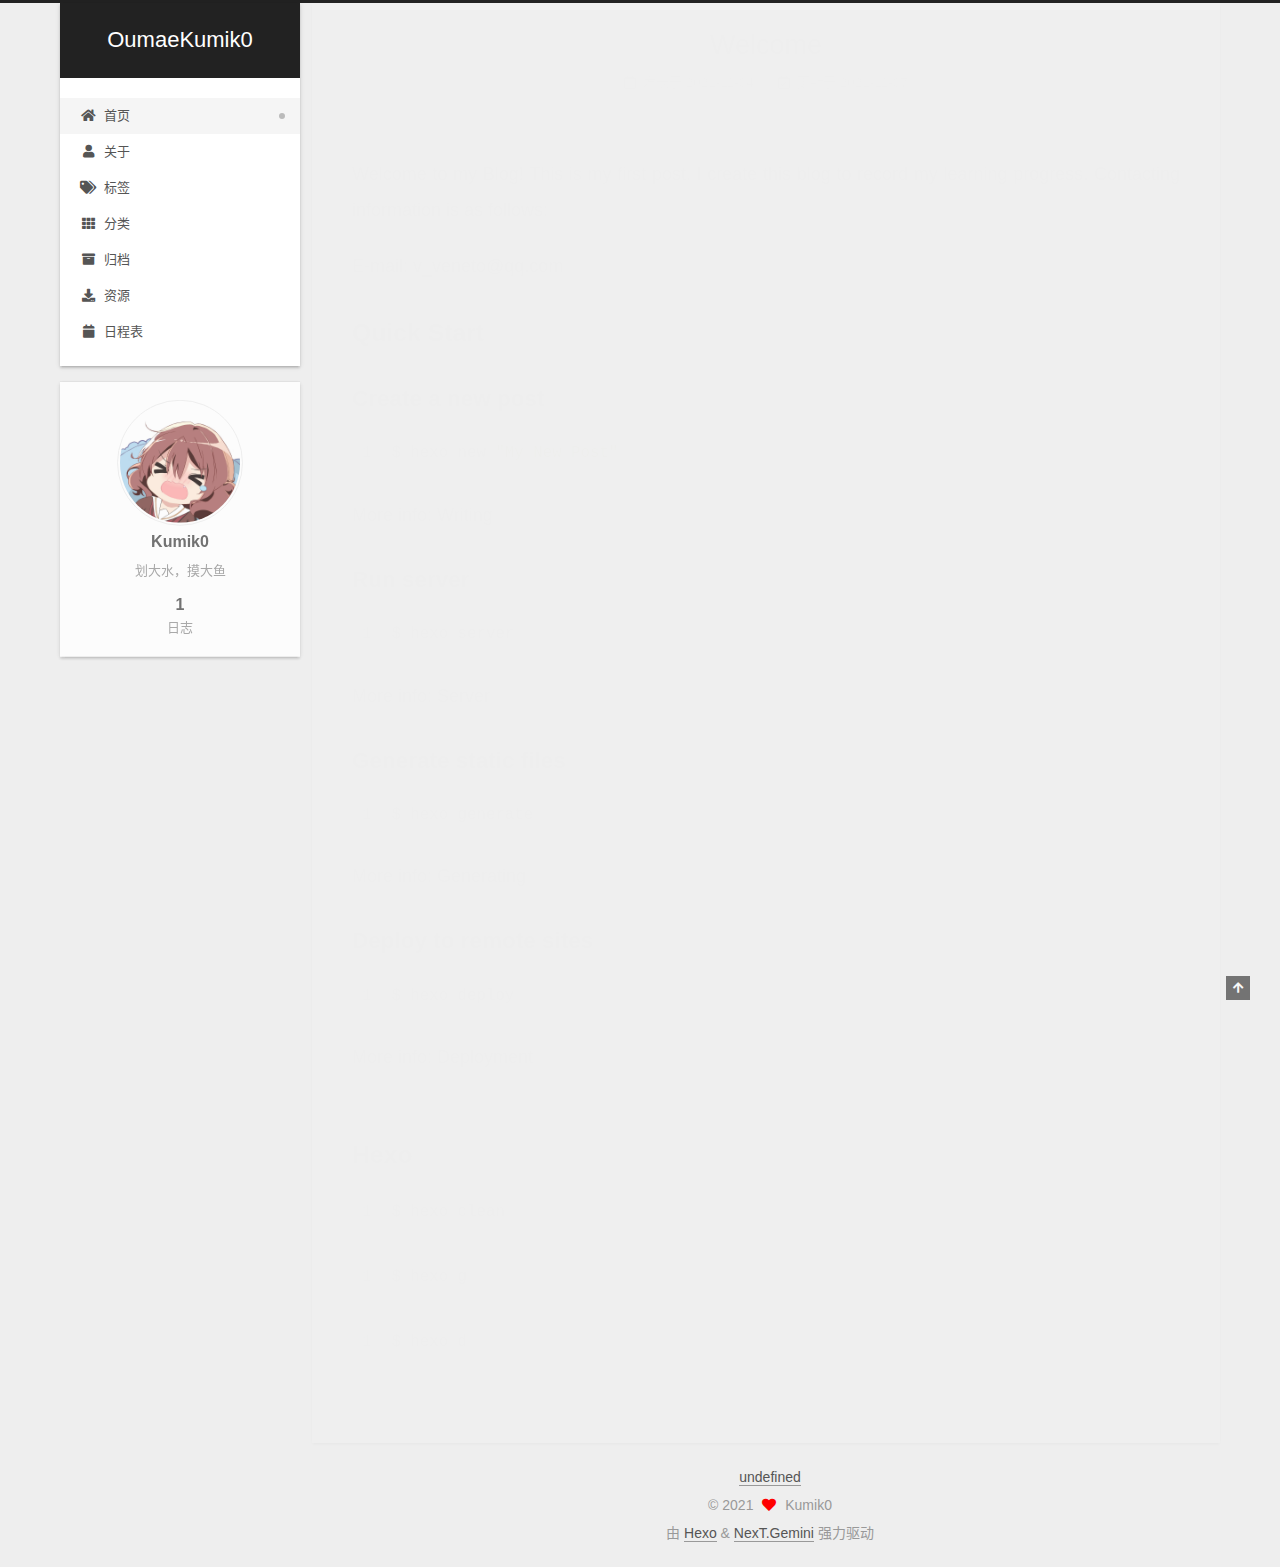
==== commit fe23b15e: "Site updated: 2021-11-23 16:21:30" ====
--- a/index.html
+++ b/index.html
@@ -218,7 +218,7 @@
 
       
           <p>Welcome to my Blog! This is my first post. I create this blog to record my learning progress. Contacting information is as follows:</p>
-<p>E-mail: <a href="mailto:&#118;&#95;&#118;&#101;&#110;&#x65;&#x74;&#111;&#x40;&#x71;&#113;&#x2e;&#99;&#x6f;&#x6d;">&#118;&#95;&#118;&#101;&#110;&#x65;&#x74;&#111;&#x40;&#x71;&#113;&#x2e;&#99;&#x6f;&#x6d;</a></p>
+<p>E-mail: <a href="mailto:&#118;&#95;&#118;&#x65;&#110;&#x65;&#116;&#x6f;&#64;&#x71;&#x71;&#46;&#99;&#111;&#x6d;">&#118;&#95;&#118;&#x65;&#110;&#x65;&#116;&#x6f;&#64;&#x71;&#x71;&#46;&#99;&#111;&#x6d;</a></p>
 <h2 id="Quick-Start"><a href="#Quick-Start" class="headerlink" title="Quick Start"></a>Quick Start</h2><h3 id="Create-a-new-post"><a href="#Create-a-new-post" class="headerlink" title="Create a new post"></a>Create a new post</h3><figure class="highlight bash"><table><tr><td class="gutter"><pre><span class="line">1</span><br></pre></td><td class="code"><pre><span class="line">$ hexo new <span class="string">&quot;My New Post&quot;</span></span><br></pre></td></tr></table></figure>
 
 <p>More info: <a target="_blank" rel="noopener" href="https://hexo.io/docs/writing.html">Writing</a></p>
--- a/css/main.css
+++ b/css/main.css
@@ -1175,7 +1175,7 @@
 }
 .links-of-author a::before,
 .links-of-author span.exturl::before {
-  background: #ff90f9;
+  background: #90c10a;
   border-radius: 50%;
   content: ' ';
   display: inline-block;
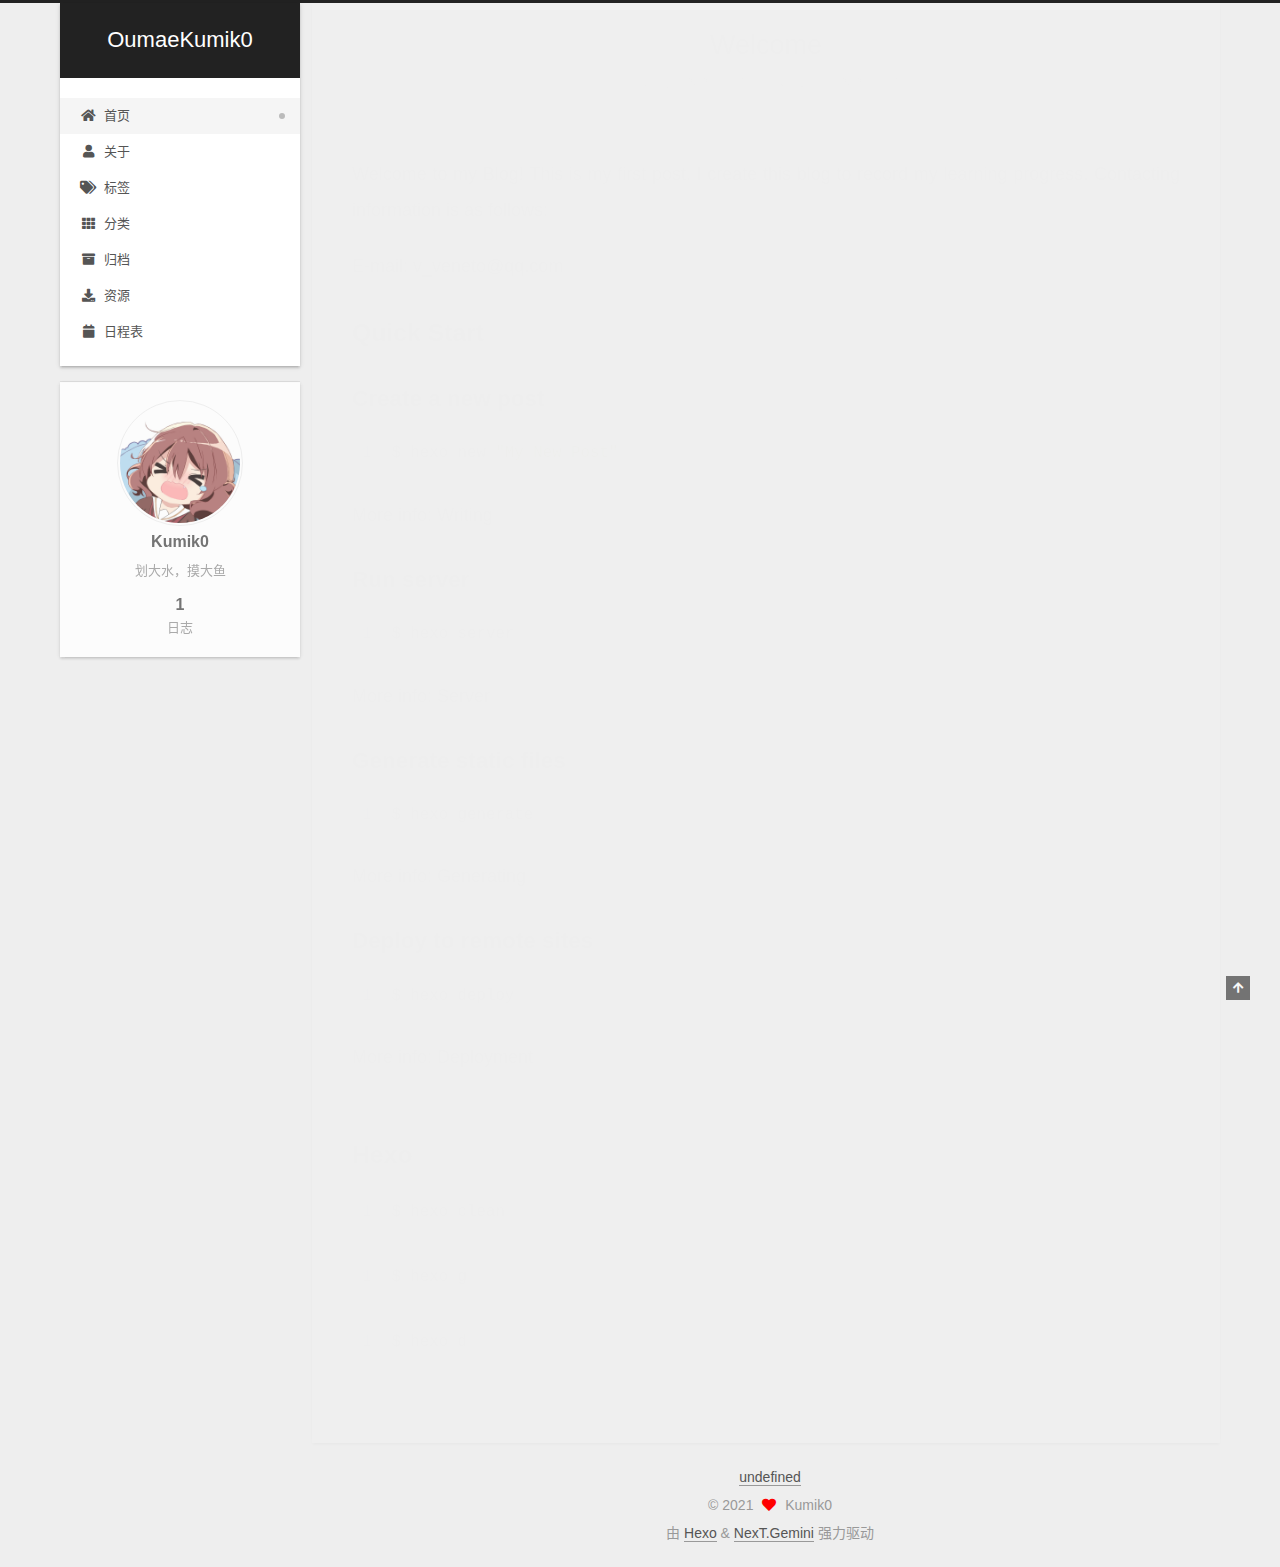
==== commit 38a6c450: "Site updated: 2021-11-23 16:23:48" ====
--- a/index.html
+++ b/index.html
@@ -218,7 +218,7 @@
 
       
           <p>Welcome to my Blog! This is my first post. I create this blog to record my learning progress. Contacting information is as follows:</p>
-<p>E-mail: <a href="mailto:&#118;&#95;&#118;&#x65;&#110;&#x65;&#116;&#x6f;&#64;&#x71;&#x71;&#46;&#99;&#111;&#x6d;">&#118;&#95;&#118;&#x65;&#110;&#x65;&#116;&#x6f;&#64;&#x71;&#x71;&#46;&#99;&#111;&#x6d;</a></p>
+<p>E-mail: <a href="mailto:&#118;&#95;&#118;&#x65;&#x6e;&#101;&#x74;&#111;&#x40;&#x71;&#113;&#46;&#99;&#x6f;&#109;">&#118;&#95;&#118;&#x65;&#x6e;&#101;&#x74;&#111;&#x40;&#x71;&#113;&#46;&#99;&#x6f;&#109;</a></p>
 <h2 id="Quick-Start"><a href="#Quick-Start" class="headerlink" title="Quick Start"></a>Quick Start</h2><h3 id="Create-a-new-post"><a href="#Create-a-new-post" class="headerlink" title="Create a new post"></a>Create a new post</h3><figure class="highlight bash"><table><tr><td class="gutter"><pre><span class="line">1</span><br></pre></td><td class="code"><pre><span class="line">$ hexo new <span class="string">&quot;My New Post&quot;</span></span><br></pre></td></tr></table></figure>
 
 <p>More info: <a target="_blank" rel="noopener" href="https://hexo.io/docs/writing.html">Writing</a></p>
--- a/css/main.css
+++ b/css/main.css
@@ -1175,7 +1175,7 @@
 }
 .links-of-author a::before,
 .links-of-author span.exturl::before {
-  background: #90c10a;
+  background: #cdb6ff;
   border-radius: 50%;
   content: ' ';
   display: inline-block;
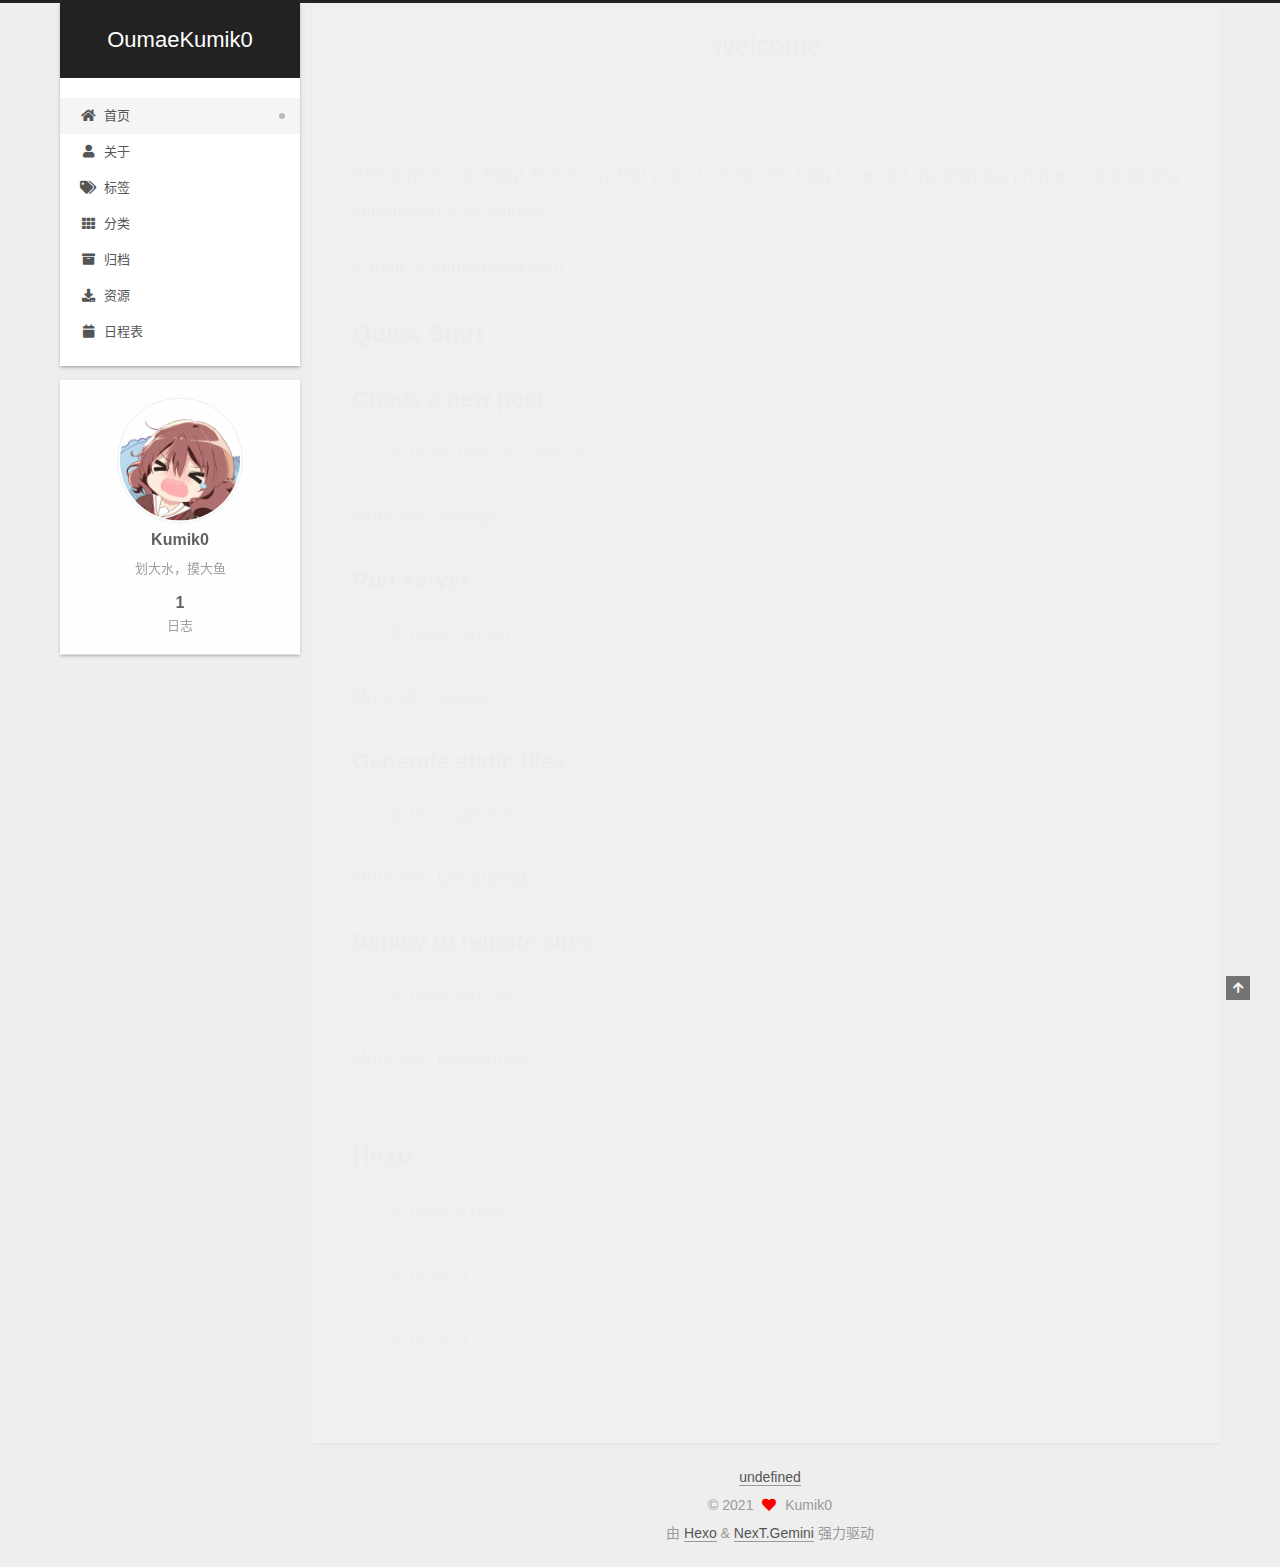
==== commit edb1dbd5: "Site updated: 2021-11-23 16:26:00" ====
--- a/index.html
+++ b/index.html
@@ -218,7 +218,7 @@
 
       
           <p>Welcome to my Blog! This is my first post. I create this blog to record my learning progress. Contacting information is as follows:</p>
-<p>E-mail: <a href="mailto:&#118;&#95;&#118;&#x65;&#x6e;&#101;&#x74;&#111;&#x40;&#x71;&#113;&#46;&#99;&#x6f;&#109;">&#118;&#95;&#118;&#x65;&#x6e;&#101;&#x74;&#111;&#x40;&#x71;&#113;&#46;&#99;&#x6f;&#109;</a></p>
+<p>E-mail: <a href="mailto:&#118;&#x5f;&#x76;&#101;&#110;&#101;&#x74;&#x6f;&#x40;&#113;&#113;&#46;&#x63;&#111;&#109;">&#118;&#x5f;&#x76;&#101;&#110;&#101;&#x74;&#x6f;&#x40;&#113;&#113;&#46;&#x63;&#111;&#109;</a></p>
 <h2 id="Quick-Start"><a href="#Quick-Start" class="headerlink" title="Quick Start"></a>Quick Start</h2><h3 id="Create-a-new-post"><a href="#Create-a-new-post" class="headerlink" title="Create a new post"></a>Create a new post</h3><figure class="highlight bash"><table><tr><td class="gutter"><pre><span class="line">1</span><br></pre></td><td class="code"><pre><span class="line">$ hexo new <span class="string">&quot;My New Post&quot;</span></span><br></pre></td></tr></table></figure>
 
 <p>More info: <a target="_blank" rel="noopener" href="https://hexo.io/docs/writing.html">Writing</a></p>
--- a/css/main.css
+++ b/css/main.css
@@ -1175,7 +1175,7 @@
 }
 .links-of-author a::before,
 .links-of-author span.exturl::before {
-  background: #cdb6ff;
+  background: #d7fcc7;
   border-radius: 50%;
   content: ' ';
   display: inline-block;
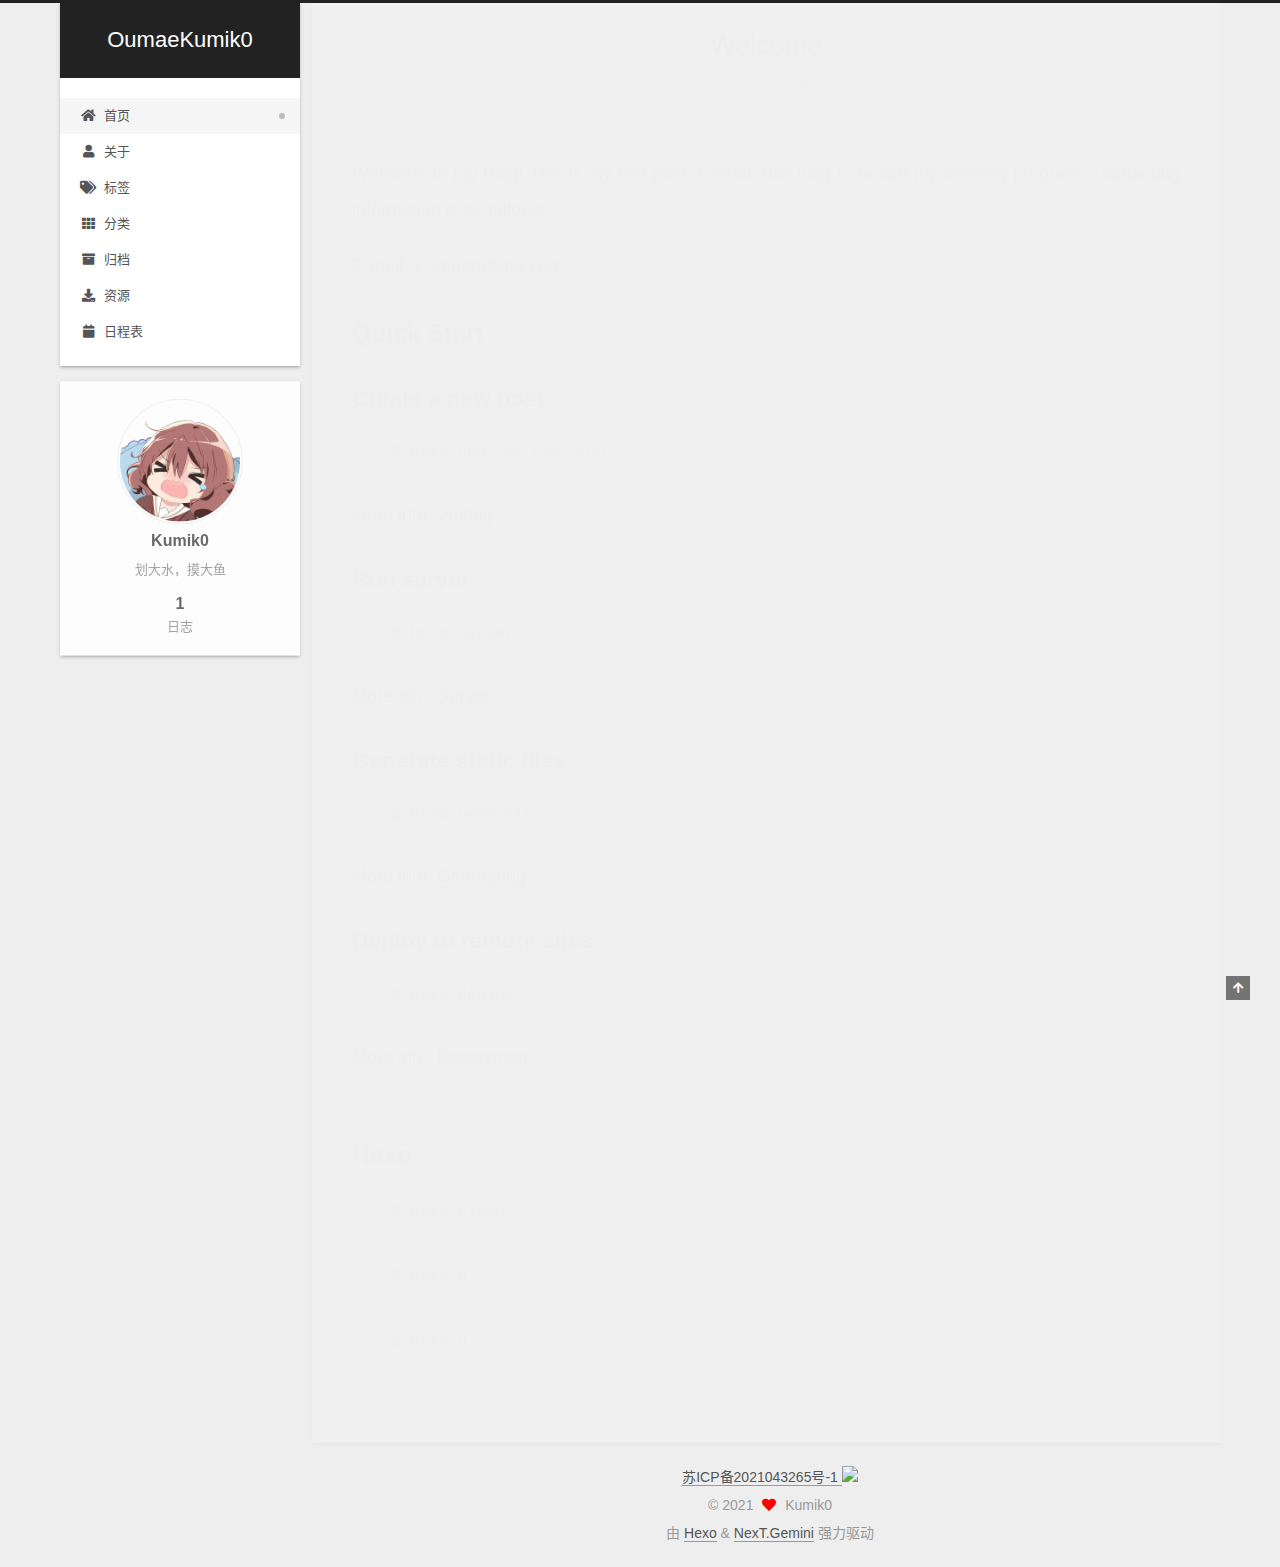
==== commit 1d6e2129: "Site updated: 2021-11-23 16:29:12" ====
--- a/index.html
+++ b/index.html
@@ -218,7 +218,7 @@
 
       
           <p>Welcome to my Blog! This is my first post. I create this blog to record my learning progress. Contacting information is as follows:</p>
-<p>E-mail: <a href="mailto:&#118;&#x5f;&#x76;&#101;&#110;&#101;&#x74;&#x6f;&#x40;&#113;&#113;&#46;&#x63;&#111;&#109;">&#118;&#x5f;&#x76;&#101;&#110;&#101;&#x74;&#x6f;&#x40;&#113;&#113;&#46;&#x63;&#111;&#109;</a></p>
+<p>E-mail: <a href="mailto:&#118;&#x5f;&#118;&#101;&#110;&#x65;&#116;&#111;&#x40;&#113;&#x71;&#x2e;&#99;&#111;&#109;">&#118;&#x5f;&#118;&#101;&#110;&#x65;&#116;&#111;&#x40;&#113;&#x71;&#x2e;&#99;&#111;&#109;</a></p>
 <h2 id="Quick-Start"><a href="#Quick-Start" class="headerlink" title="Quick Start"></a>Quick Start</h2><h3 id="Create-a-new-post"><a href="#Create-a-new-post" class="headerlink" title="Create a new post"></a>Create a new post</h3><figure class="highlight bash"><table><tr><td class="gutter"><pre><span class="line">1</span><br></pre></td><td class="code"><pre><span class="line">$ hexo new <span class="string">&quot;My New Post&quot;</span></span><br></pre></td></tr></table></figure>
 
 <p>More info: <a target="_blank" rel="noopener" href="https://hexo.io/docs/writing.html">Writing</a></p>
@@ -343,7 +343,8 @@
         
 
         
-  <div class="beian"><a href="https://beian.miit.gov.cn/" rel="noopener" target="_blank">undefined </a>
+  <div class="beian"><a href="https://beian.miit.gov.cn/" rel="noopener" target="_blank">苏ICP备2021043265号-1 </a>
+      <img src="/img/police_beian" style="display: inline-block;">
   </div>
 
 <div class="copyright">
--- a/css/main.css
+++ b/css/main.css
@@ -1175,7 +1175,7 @@
 }
 .links-of-author a::before,
 .links-of-author span.exturl::before {
-  background: #d7fcc7;
+  background: #40ffff;
   border-radius: 50%;
   content: ' ';
   display: inline-block;
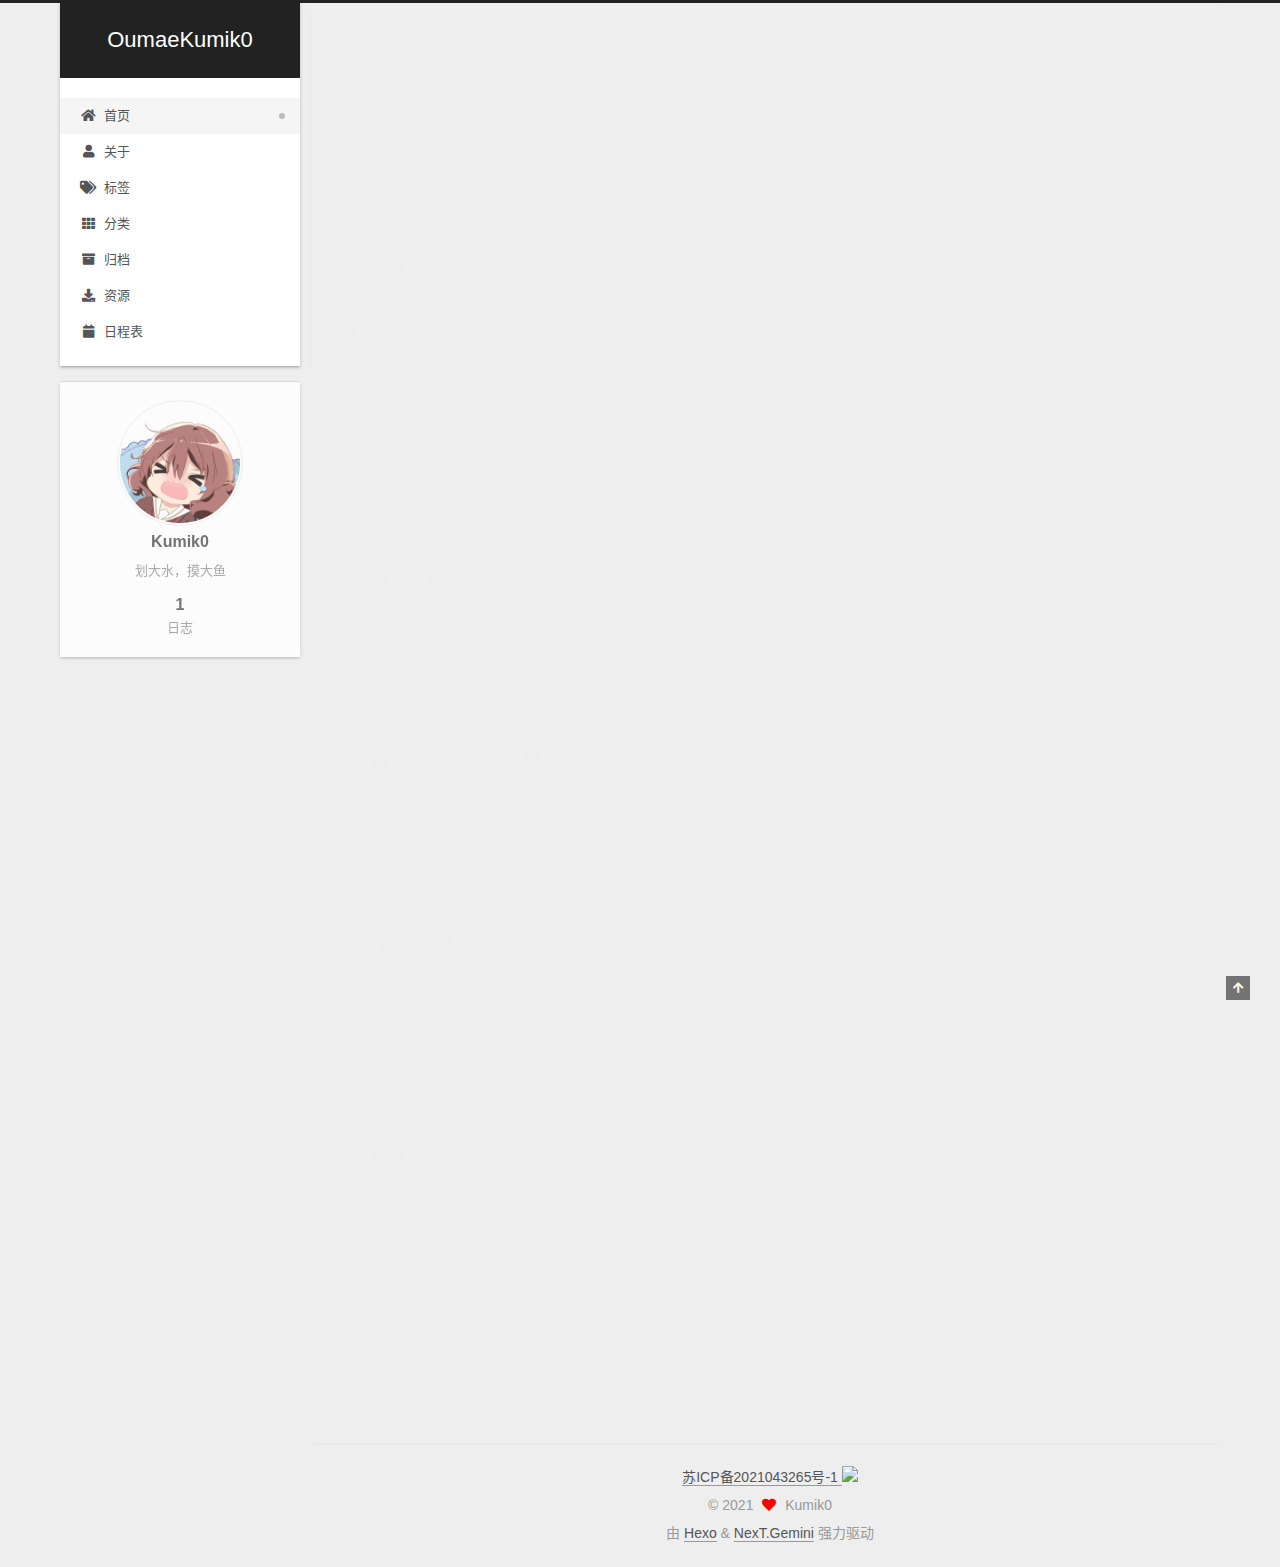
==== commit faaf3eaa: "Site updated: 2021-11-23 16:30:32" ====
--- a/index.html
+++ b/index.html
@@ -218,7 +218,7 @@
 
       
           <p>Welcome to my Blog! This is my first post. I create this blog to record my learning progress. Contacting information is as follows:</p>
-<p>E-mail: <a href="mailto:&#118;&#x5f;&#118;&#101;&#110;&#x65;&#116;&#111;&#x40;&#113;&#x71;&#x2e;&#99;&#111;&#109;">&#118;&#x5f;&#118;&#101;&#110;&#x65;&#116;&#111;&#x40;&#113;&#x71;&#x2e;&#99;&#111;&#109;</a></p>
+<p>E-mail: <a href="mailto:&#x76;&#x5f;&#x76;&#x65;&#x6e;&#101;&#116;&#x6f;&#64;&#113;&#113;&#46;&#x63;&#x6f;&#x6d;">&#x76;&#x5f;&#x76;&#x65;&#x6e;&#101;&#116;&#x6f;&#64;&#113;&#113;&#46;&#x63;&#x6f;&#x6d;</a></p>
 <h2 id="Quick-Start"><a href="#Quick-Start" class="headerlink" title="Quick Start"></a>Quick Start</h2><h3 id="Create-a-new-post"><a href="#Create-a-new-post" class="headerlink" title="Create a new post"></a>Create a new post</h3><figure class="highlight bash"><table><tr><td class="gutter"><pre><span class="line">1</span><br></pre></td><td class="code"><pre><span class="line">$ hexo new <span class="string">&quot;My New Post&quot;</span></span><br></pre></td></tr></table></figure>
 
 <p>More info: <a target="_blank" rel="noopener" href="https://hexo.io/docs/writing.html">Writing</a></p>
--- a/css/main.css
+++ b/css/main.css
@@ -1175,7 +1175,7 @@
 }
 .links-of-author a::before,
 .links-of-author span.exturl::before {
-  background: #40ffff;
+  background: #63ff1c;
   border-radius: 50%;
   content: ' ';
   display: inline-block;
